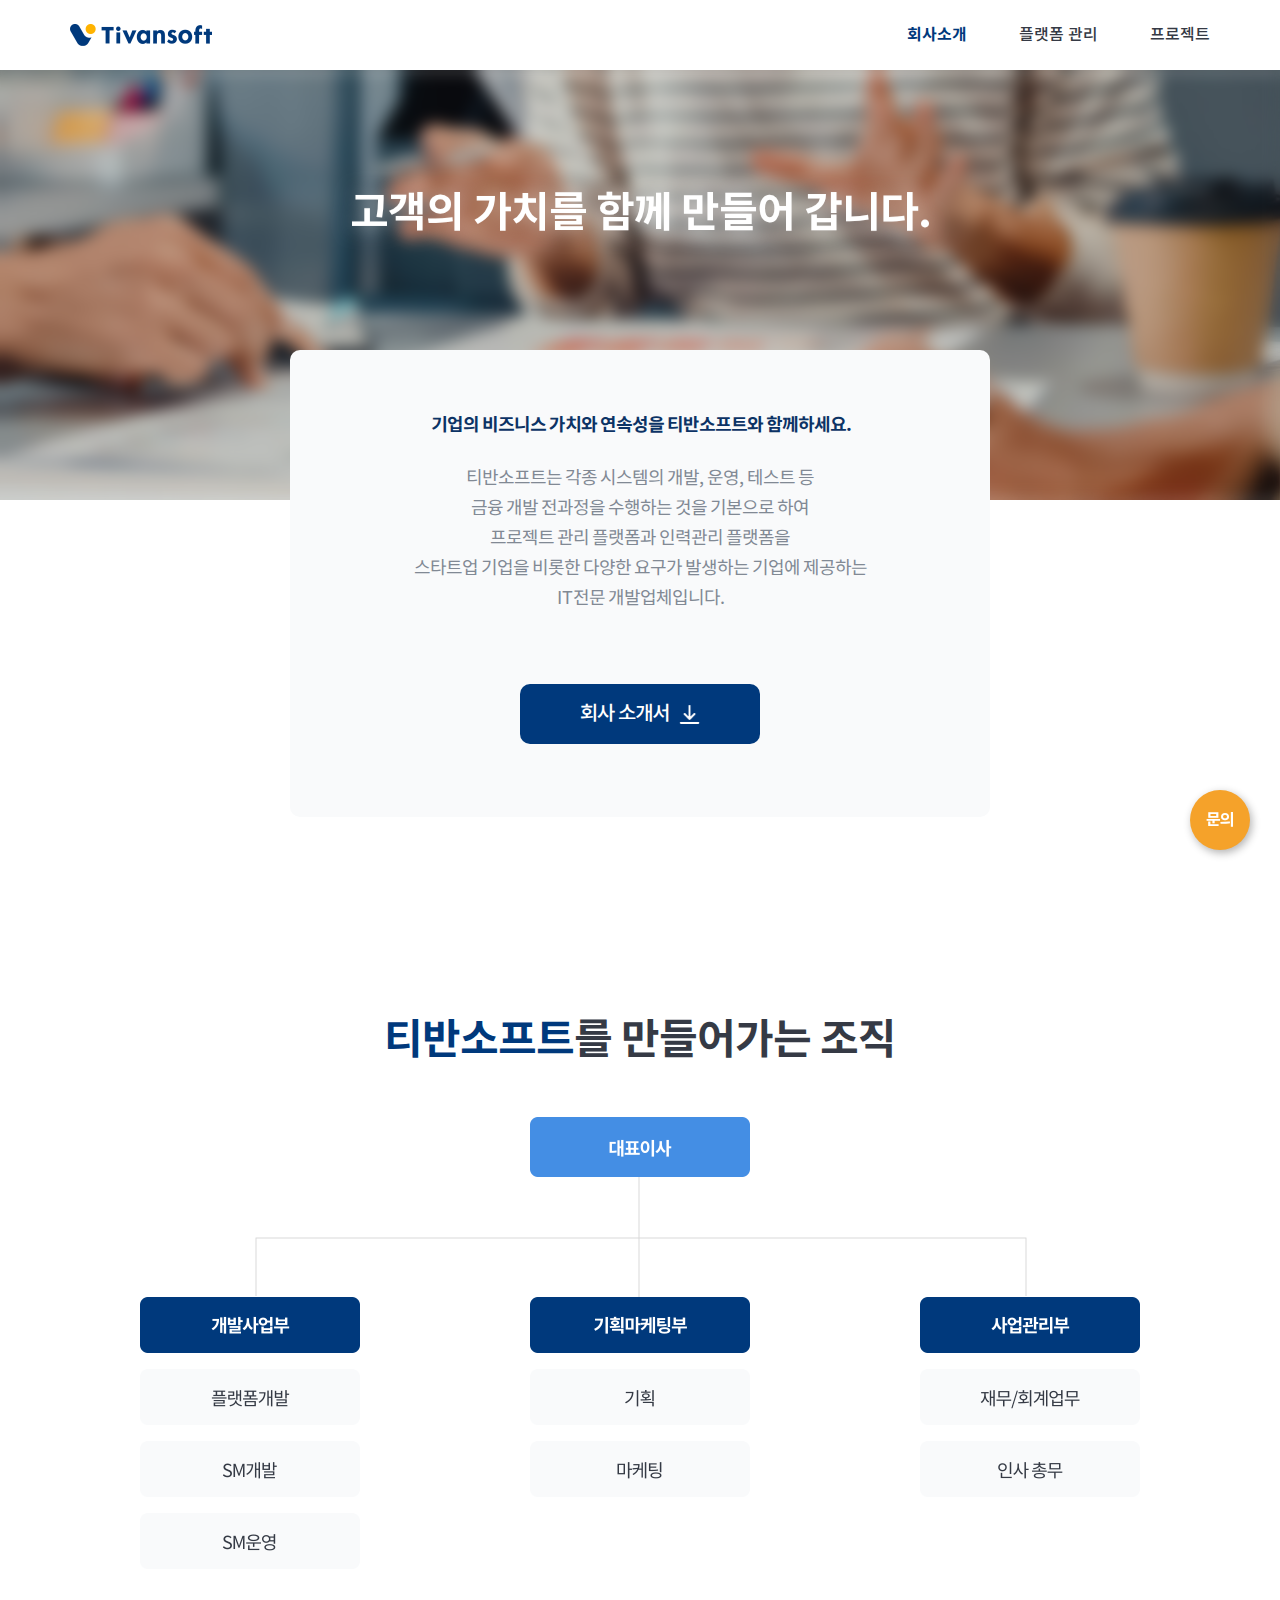
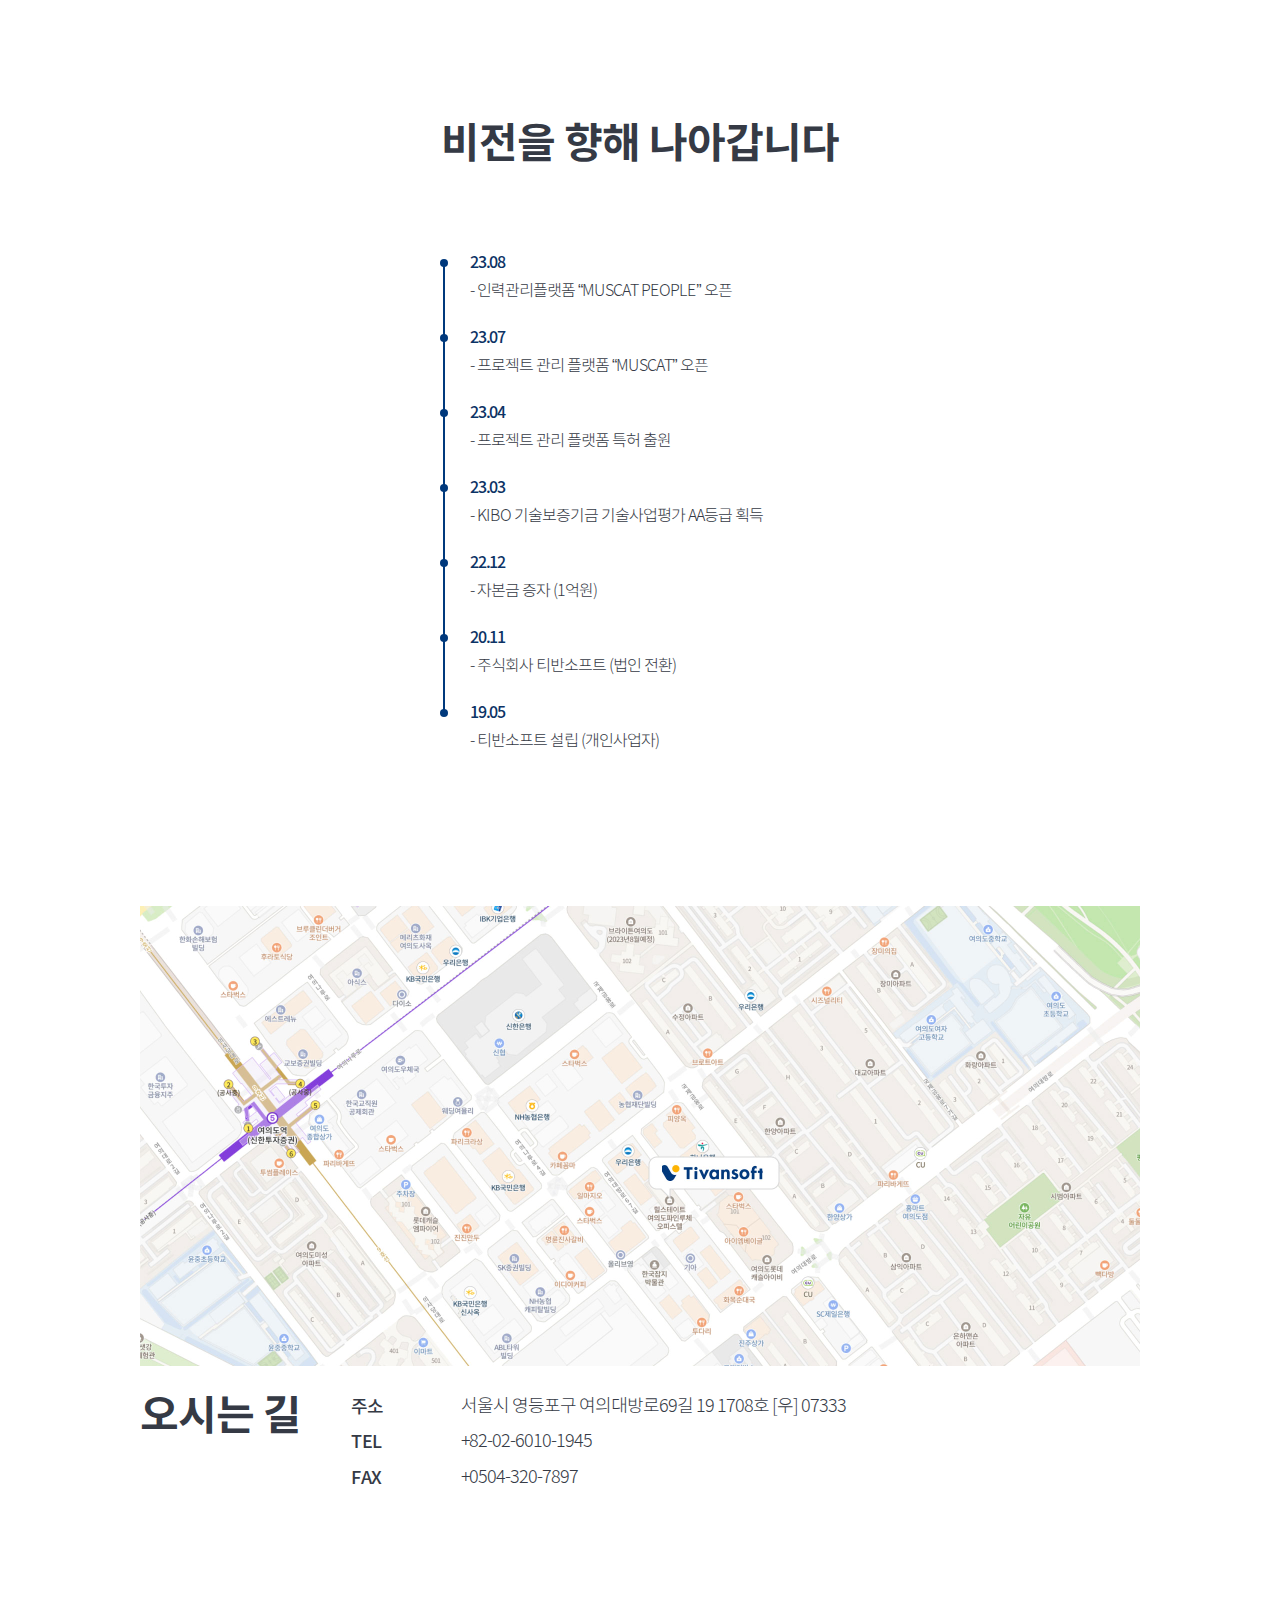
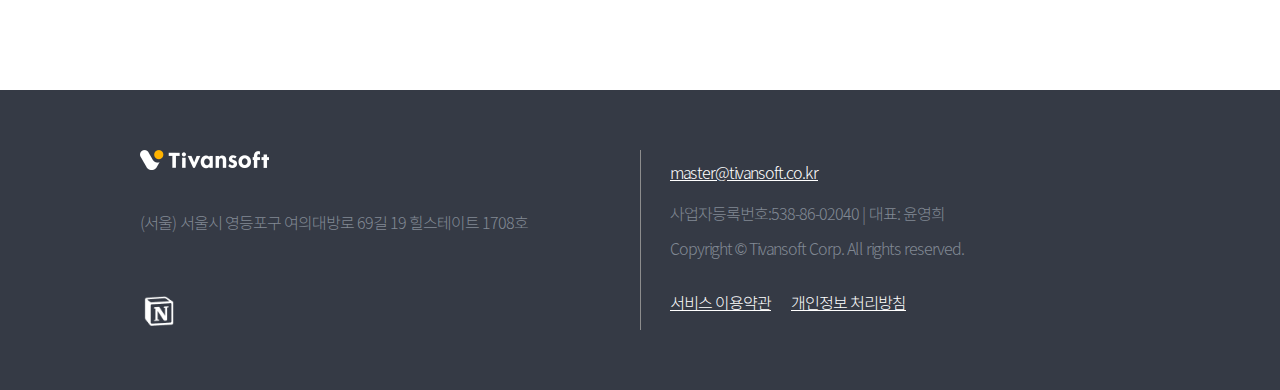
==== about.html @ 573b8a72 "for checking" ====
<!DOCTYPE html>
<html lang="ko">
    <head>
        <meta charset="utf-8" />
        <meta http-equiv="X-UA-Compatible" content="IE=edge" />
        <title>TIVANSOFT - 티반소프트</title>
        <meta name="viewport" content="width=device-width, user-scalable=no, initial-scale=1.0, maximum-scale=1.0, minimum-scale=1.0" />
        <meta name="description" content="기업의 비지니스 가치와 연속성을 티반소프트와 함께하세요." />
        <!-- style -->
        <link href="assets/css/common.css" rel="stylesheet" />
        <link href="assets/css/main.css" rel="stylesheet" />
        <link href="assets/css/sub.css" rel="stylesheet" />
        <link href="assets/css/slick.css" rel="stylesheet" />
        <link href="assets/css/slick-theme.css" rel="stylesheet" />
        <link rel="apple-touch-icon" sizes="57x57" href="assets/images/icons/apple-icon-57x57.png" />
        <link rel="apple-touch-icon" sizes="60x60" href="assets/images/icons/apple-icon-60x60.png" />
        <link rel="apple-touch-icon" sizes="72x72" href="assets/images/icons/apple-icon-72x72.png" />
        <link rel="apple-touch-icon" sizes="76x76" href="assets/images/icons/apple-icon-76x76.png" />
        <link rel="apple-touch-icon" sizes="114x114" href="assets/images/icons/apple-icon-114x114.png" />
        <link rel="apple-touch-icon" sizes="120x120" href="assets/images/icons/apple-icon-120x120.png" />
        <link rel="apple-touch-icon" sizes="144x144" href="assets/images/icons/apple-icon-144x144.png" />
        <link rel="apple-touch-icon" sizes="152x152" href="assets/images/icons/apple-icon-152x152.png" />
        <link rel="apple-touch-icon" sizes="180x180" href="assets/images/icons/apple-icon-180x180.png" />
        <link rel="icon" type="image/png" sizes="192x192" href="assets/images/icons/android-icon-192x192.png" />
        <link rel="icon" type="image/png" sizes="32x32" href="assets/images/icons/favicon-32x32.png" />
        <link rel="icon" type="image/png" sizes="96x96" href="assets/images/icons/favicon-96x96.png" />
        <link rel="icon" type="image/png" sizes="16x16" href="assets/images/icons/favicon-16x16.png" />
        <!-- <link rel="shortcut icon" type="image/x-icon" href="assets/images/icons/favicon-32x32.png" />
        <link rel="apple-touch-icon-precomposed" href="assets/images/icons/favicon-96x96.png" />
        <link rel="apple-touch-icon" sizes="114x114" href="assets/images/icons/apple-icon-114x114.png" />
        <link rel="apple-touch-icon" href="assets/images/icons/apple-icon-72x72.png" /> -->
        <!-- <link rel=”shortcut icon” href=”assets/images/icons/favicon-16x16.png”> -->
        <script src="assets/js/jquery-1.11.3.min.js"></script>
        <script src="assets/js/slick.min.js"></script>
        <script src="assets/js/common.js"></script>
    </head>

    <body>
        <div id="root">
            <div class="header">
                <div class="headerInner">
                    <h1 class="bi"><a href="index.html">Tivansoft</a></h1>
                    <ul class="HeaderMenu">
                        <li class="menuItem active">
                            <a class="oneDepth" href="about.html">회사소개</a>
                        </li>
                        <li class="menuItem">
                            <a class="oneDepth" href="platform.html">플랫폼 관리</a>
                        </li>
                        <li class="menuItem">
                            <a class="oneDepth" href="project.html">프로젝트</a>
                        </li>
                    </ul>
                </div>
                <button class="ToggleMenuButton m-show">
                    <span>메뉴토글버튼</span>
                </button>
            </div>
            <section class="sc-hHfuMS kpxMHZ">
                <div class="container">
                    <article class="intro about">
                        <div class="inner">
                            <h1>
                                고객의 가치를<br class="m-show" />
                                함께 만들어 갑니다.
                            </h1>
                        </div>
                    </article>

                    <!-- <div class="BgContainer"> -->
                    <article class="Comment">
                        <div class="inner">
                            <h1>기업의 비즈니스 가치와 연속성을 <br class="m-show"/>티반소프트와 함께하세요.</h1>
                            <p>
                                티반소프트는 각종 시스템의 개발, 운영, 테스트 등<br />금융 개발 전과정을 수행하는 것을 기본으로 하여<br />
                                프로젝트 관리 플랫폼과 인력관리 플랫폼을<br />
                                스타트업 기업을 비롯한 다양한 요구가 발생하는<br class="m-show"/> 기업에 제공하는<br class="m-hide"/>
                                IT전문 개발업체입니다.
                            </p>

                            <!-- <p>거창해보이지만 어떠한 여정도<br class="m-show" /> 눈 앞의 한 발걸음으로 시작합니다.</p>
                                <p><strong>삶의 일부인 전기 에너지를<br class="m-show" /> 친환경 재생에너지로 전환해가는 일.</strong><br />
                                그리고 그 전환이 보다 쉽고 자유하도록 돕는 일은<br />
                                수많은 사람이 지구와 인류를 위해 한 발걸음을<br class="m-show" /> 내딛을 수 있게 합니다.</p> -->
                            <!-- <p>
                                    <span class="m-hide">
                                        우리의 열정과 능력으로 여러분의 일상에서<br class="m-show" /> 작은 뿌듯함이 피어나도록<br />
                                    </span>
                                    <strong>
                                        친환경 에너지를 향한 작지만 단단한 혁신을<br class="m-show" /> 시작합니다.
                                    </strong>
                                </p> -->
                            <a href="#" target="_blank" class="btn_download">회사 소개서<img src="assets/images/common/icon_download.png" alt="" /></a>
                        </div>
                    </article>
                    <article class="Owners">
                        <div class="inner">
                            <h1><span>티반소프트</span>를 만들어가는 조직</h1>
                            <img src="assets/images/sub/img_group.png" alt="티반소프트 조직도"/>
                        </div>
                    </article>
                    <article class="Advantage">
                        <div class="inner">
                            <div class="vision">
                                <h2>비전을 향해 나아갑니다</h2>
                                <ul>
                                    <li>
                                        <strong>23.08</strong>
                                        <p>- 인력관리플랫폼 “MUSCAT PEOPLE” 오픈</p>
                                    </li>
                                    <li>
                                        <strong>23.07</strong>
                                        <p>- 프로젝트 관리 플랫폼 “MUSCAT” 오픈</p>
                                    </li>
                                    <li>
                                        <strong>23.04</strong>
                                        <p>- 프로젝트 관리 플랫폼 특허 출원</p>
                                    </li>
                                    <li>
                                        <strong>23.03</strong>
                                        <p>- KIBO 기술보증기금 기술사업평가 AA등급 획득</p>
                                    </li>
                                    <li>
                                        <strong>22.12</strong>
                                        <p>- 자본금 증자 (1억원)</p>
                                    </li>
                                    <li>
                                        <strong>20.11</strong>
                                        <p>- 주식회사 티반소프트 (법인 전환)</p>
                                    </li>
                                    <li>
                                        <strong>19.05</strong>
                                        <p>- 티반소프트 설립 (개인사업자)</p>
                                    </li>
                                </ul>
                            </div>
                        </div>
                    </article>
                    <article class="map">
                        <div class="inner">
                            <div class="map_wrap">
                                <div class="map_area">
                                    <img src="assets/images/sub/img_map.jpg" alt="티반소프트 오시는 길 지도 이미지">
                                    <!-- 구글 지도
                                        커스텀 마커 : assets/images/sub/marker_tivan.png 사용
                                        <iframe src="https://www.google.com/maps/embed?pb=!1m18!1m12!1m3!1d791.1164376642887!2d126.9292784759764!3d37.52051685742743!2m3!1f0!2f0!3f0!3m2!1i1024!2i768!4f13.1!3m3!1m2!1s0x357c9fc3dcddc46b%3A0x642064ccb9017a9a!2z7Z6Q7Iqk7YWM7J207Yq4IOyXrOydmOuPhCDtjIzsnbjro6jssrQ!5e0!3m2!1sko!2skr!4v1688466946112!5m2!1sko!2skr" 
                                            width="100%" 
                                            height="480" 
                                            style="border:0;" 
                                            allowfullscreen="" 
                                            loading="lazy" 
                                            referrerpolicy="no-referrer-when-downgrade">
                                    </iframe> -->
                                </div>
                                <div class="map_txt">
                                    <h2>오시는 길</h2>
                                    <ul class="map_info">
                                        <li>
                                            <dl>
                                                <dt>주소</dt>
                                                <dd>서울시 영등포구 여의대방로69길 19 1708호 [우] 07333</dd>
                                            </dl>
                                        </li>
                                        <li>
                                            <dl>
                                                <dt>TEL</dt>
                                                <dd>+82-02-6010-1945</dd>
                                            </dl>
                                        </li>
                                        <li>
                                            <dl>
                                                <dt>FAX</dt>
                                                <dd>+0504-320-7897</dd>
                                            </dl>
                                        </li>
                                    </ul>
                                </div>
                            </div>
                        </div>
                    </article>
                </div>
                <!-- </div> -->
            </section>
            <button class="btn_inquire">문의</button>
            <section class="FooterWrapper">
                <div class="inner">
                    <div class="addressArea">
                        <h1>
                            <img src="assets/images/common/logo_footer.png" alt="Tivansoft"  />
                        </h1>
                        <address>(서울) 서울시 영등포구 여의대방로 69길 19 힐스테이트 1708호</address>
                        <div class="termsArea">
                            <a href="#" target="_blank">
                                <img src="assets/images/common/image 61.png" alt="블로그"  />
                            </a>
                        </div>
                    </div>
                    <div class="infomationArea">
                        <p><a href="mailto:vpp@vpplab.kr">master@tivansoft.co.kr</a></p>
                        <p>사업자등록번호:538-86-02040 | 대표: 윤영희</p>
                        <p lang="en">Copyright © Tivansoft Corp. All rights reserved.</p>
                        <div class="termsArea"><a href="/terms">서비스 이용약관</a><a class="privacy" href="/privacy">개인정보 처리방침</a></div>
                    </div>
                </div>
            </section>

            <!-- 문의하기 modal -->
            <div class="ModalWrapper">
                <div class="filter"></div>
                <div class="modal">
                    <h1>온라인 문의하기</h1>
                    <div class="InquireFormArea">
                        <div class="inner">
                            <form>
                                <div class="formRow">
                                    <label for="userName">이름</label>
                                    <input type="text" name="userName" id="userName" maxlength="10" />
                                </div>
                                <div class="formRow">
                                    <label for="userEmail">이메일 </label>
                                    <input type="text" name="userEmail" id="userEmail" maxlength="50" placeholder="답변 받으실 이메일 주소를 입력해주세요." />
                                    <!-- <p class="txt_alert">이메일 양식이 올바르지 않습니다.</p> -->
                                </div>
                                <div class="formRow">
                                    <label for="userCpn">회사명</label>
                                    <input type="text" name="userCpn" id="userCpn" maxlength="30" />
                                </div>
                                <div class="formRow">
                                    <label for="userTitle">제목</label>
                                    <input type="text" name="userTitle" id="userTitle" maxlength="30" />
                                </div>
                                <div class="formRow">
                                    <label for="userInqTxt">문의내용</label>
                                    <textarea id="userInqTxt" name="userInqTxt" maxlength="1000" placeholder="궁금한 내용을 남겨주세요."></textarea>
                                </div>
                                <div class="formRow agreement">
                                    <p class="js-agree-open">
                                        <span>▶︎</span>
                                        개인정보 수집 및 이용
                                    </p>
                                    <div class="confirm">
                                        <input type="checkbox" name="userAgreement" id="agreementYN" />
                                        <label for="agreementYN">동의합니다.</label>
                                        <span>*</span>
                                    </div>
                                </div>
                                <div class="agreementView">
                                    <ul>
                                        <li>수집항목 : 이름, 이메일 주소</li>
                                        <li>수집목적 : 서비스 이용에 따른 불만처리, 오류 해결 등 민원 처리 및 결과 회신 시 사용</li>
                                        <li>보유 및 이용기간 : 3년 보관 후 파기</li>
                                        <li>그 외 사항은 개인정보 처리방침을 준수합니다.</li>
                                    </ul>
                                </div>
                                <button type="submit" class="submitBtn">등록</button>
                            </form>
                        </div>
                    </div>
                    <button type="button" class="closeBtn js-close-modal">닫기</button>
                </div>
            </div>
            <!-- //문의하기 modal -->
        </div>
    </body>
</html>
---- assets/css/common.css ----
@charset "UTF-8";
@import url(font.css);
@import url(all.css);

/* common */
html, body, div, span, applet, object, iframe, h1, h2, h3, h4, h5, h6, p, blockquote, pre, a, abbr, acronym, address, big, cite, code,
del, dfn, em, img, ins, kbd, q, s, samp, small, strike, strong, sub, sup, tt, var, b, u, i, center,
dl, dt, dd, ol, ul, li,fieldset, form, label, legend, table, caption, tbody, tfoot, thead, tr, th, td,
article, aside, canvas, details, embed, figure, figcaption, footer, header, hgroup, menu, nav, output, ruby, section, summary,
time, mark, audio, video, button {
	box-sizing:border-box;
	margin: 0;
	padding: 0;
	border: 0;
	font-family: 'Noto Sans KR', sans-serif;
	letter-spacing: -1px;
	color:#353a45;
}
article, aside, details, figcaption, figure,
footer, header, hgroup, menu, nav, section {
	display: block;
}
html{
    width: 100%;
    overflow-x: hidden;
}
body {
    width: 100%;
	font-weight:300;
	font-size:16px;
	line-height: 1;
    overflow-x: hidden;
}
ol, ul {
	list-style: none;
}
blockquote, q {
	quotes: none;
}
blockquote:before, blockquote:after,
q:before, q:after {
	content: '';
	content: none;
}
table {
	border-collapse: collapse;
	border-spacing: 0;
}
a {
	text-decoration:none;
	color:#353A45;
}
button {
    background: inherit; 
    box-shadow:none; 
    border-radius:0; 
	cursor:pointer;
}
img {
	vertical-align:top;
}
:lang(en) {
	letter-spacing: -1px;
}
em {
	font-style:normal;
}
:root {
    --main-color: #72C6D7;
    --main-color2: #00397C;
    --sub-color1: #606DE9;
    --sub-color2: #a6dbcb;
    --main-txt-color: #353a45;
    --sub-txt-color1: #818994;
    --sub-txt-color2: #a0a8b1;
    --point-color: #0C3365;
    --point-color2: #F5A22A;
    --bg-color1: #f9fafb;
    --bg-color2: #353A45;
    --bg-gradient1: linear-gradient(180deg,#f9fafb,#fff);
    --bg-gradient2: linear-gradient(180deg,#353a45,#454b57);
    --bg-gradient3: linear-gradient(45deg,to bottom right,#e2f0fa,#a6dbcb);
    --white: #fff
}

/* common */
body.active {
    overflow: hidden;
    height: 100vh;
}

.m-show {
    display: none!important
}

@media(max-width: 768px) {
    .m-show {
        display:block!important
    }

    .m-hide {
        display: none!important
    }
}

.d-img {
    display: inline
}

@media(max-width: 768px) {
    .d-img {
        display:none
    }
}

.m-img {
    display: none
}

@media(max-width: 768px) {
    .m-img {
        display:inline
    }
}

.container {
    padding: 70px 0 0
}

.container img {
    max-width: 540px;
    width: 100%;
    /* border-radius: 10px */
}

.container img.noRound {
    border-radius: 0
}

@media(max-width: 768px) {
    .container,.container.twoDepth {
        padding:50px 0 0
    }
}

.inner {
    max-width: 1200px;
    margin: 0 auto;
    padding: 0 100px
}

@media(max-width: 768px) {
    .inner {
        padding:0 20px
    }
}

.js-fadein{
    transform: translateY(100px);
    opacity: 0;
    transition: opacity 1s ease-in-out, transform 1.5s cubic-bezier(0, 0.21, 0.03, 1.01);
    transition-delay: 0.1s;
}
.js-fadein.active{
    opacity: 1;
    transform: translateY(0px);
}
.js-fadein-2{
    transform: translateY(100px);
    opacity: 0;
    transition: opacity 1s ease-in-out, transform 1.5s cubic-bezier(0, 0.21, 0.03, 1.01);
    transition-delay: 0.1s;
}
.js-fadein-2.active{
    opacity: 1;
    transform: translateY(0px);
}
/* header */
.header {
	z-index: 1000;
	position: fixed;
	top: 0;
	left: 0;
	right: 0;
	height: 70px;
	background: var(--white);
	box-shadow: 0 3px 6px 0 rgba(0, 0, 0, 0.06);
}
.header:after {
	content: '';
	position: absolute;
	left: 0;
	right: 0;
	top: 0;
	height: 100%;
	background-color: rgba(255, 255, 255, 1);
	transition: background-color 1s;
}
.header.subActive {
	height: 122px;
}
.header .headerInner {
	z-index: 1000;
	display: flex;
	justify-content: space-between;
	align-items: center;
	position: relative;
	max-width: 1200px;
	margin: 0 auto;
	padding: 0 20px 0 30px;
}
.header .headerInner .bi {
	display: flex;
	align-items: center;
	height: 70px;
}
.header .headerInner .bi a {
	display: inline-block;
	width: 142px;
	height: 22px;
	font-size: 0;
	line-height: 0;
	color: transparent;
	background: url('../images/common/logo.png') no-repeat;
	background-size: 100% auto;
}
@media (max-width: 768px) {
	.header {
		height: 50px;
		box-shadow: none;
   }
	.header.subActive {
		height: 50px;
   }
	.header .headerInner {
		z-index: auto;
		padding: 0 20px;
   }
	.header .headerInner .bi {
		z-index: 1100;
		position: absolute;
		left: 20px;
		top: 0px;
		height: 50px;
		line-height: 1;
   }
	.header .headerInner .bi a {
		width: 120px;
		height: 20px;
		/* background-size: 88px auto; */
   }
}
.HeaderMenu {
	z-index: 1000;
	position: relative;
	display: flex;
}
.HeaderMenu .menuItem {
	position: relative;
	margin: 0 16px;
	padding: 0 10px;
	height: 70px;
}
.HeaderMenu .menuItem:last-of-type {
	margin: 0 0 0 16px;
}
.HeaderMenu .menuItem .oneDepth:after {
    content: '';
    display: block;
    position: absolute;
    transform-origin: center;
    left: 50%;
    transform: translateX(-50%);
    width: 0;
    height: 1px;
    top: 50px;
    background-color: #454b57;
    transition: width 0.3s cubic-bezier(0.215, 0.61, 0.355, 1);
}
.HeaderMenu .menuItem:hover .oneDepth:after {
    width: 100%;
}
/* .HeaderMenu .menuItem:hover .twoDepthContainer {
	display: block;
} */
/* .HeaderMenu .menuItem:before {
	content: '';
	position: absolute;
	left: -25px;
	top: 26px;
	bottom: 22px;
	width: 1px;
	background-color: var(--main-txt-color);
}
@media (max-width: 768px) {
	.HeaderMenu .menuItem.line:before {
		display: none;
   }
} */
.HeaderMenu .oneDepth {
	position: relative;
	display: block;
	font-weight: 500;
	font-size: 16px;
	line-height: 70px;
	letter-spacing: 0;
}
.HeaderMenu .menuItem.active .oneDepth{
	color: var(--main-color2);
    font-weight: 600;
}
.HeaderMenu .menuItem.active .oneDepth:after{
    display: none;
}
/* toggler */
.ToggleMenuButton {
	/* position: absolute;
	top: 20px;
	left: 20px;
	z-index: 999; */
	height: 28px;
	width: 28px;
	outline: none;
	cursor: pointer;
	display: flex;
	align-items: center;
  }
  .ToggleMenuButton span,
  .ToggleMenuButton span::before,
  .ToggleMenuButton span::after {
	position: absolute;
	content: "";
	width: 18px;
	height: 1.5px;
    left: 6px;
	background: #838d98;
	border-radius: 20px;
	transition: 300ms cubic-bezier(0.77, 0, 0.175, 1);
  }
  .ToggleMenuButton span::before {
	top: -6px;
	left: 0;
  }
  .ToggleMenuButton span::after {
	top: 6px;
	left: 0;
  }
  .ToggleMenuButton.active > span {
	background: transparent;
  }
  .ToggleMenuButton.active > span::before, .ToggleMenuButton.active > span::after {
	/* background: #005c9c; */
	top: 0px;
    left: -4px;
    width:27px;
  }
  .ToggleMenuButton.active > span::before {
	transform: rotate(-225deg);
  }
  .ToggleMenuButton.active > span::after {
	transform: rotate(225deg);
  }
/* .HeaderMenu .twoDepthContainer {
	display: none;
	position: absolute;
	left: 0;
	top: 100%;
	background-color: var(--white);
	box-shadow: 0 3px 6px 0 rgba(0, 0, 0, 0.06);
}
.HeaderMenu .twoDepthContainer .twoDepthInner {
	position: relative;
}
.HeaderMenu .twoDepthContainer .twoDepthInner .twoDepth {
	display: block;
	padding: 15px 0;
	margin: 0 20px;
	font-size: 15px;
	font-weight: 400;
	white-space: nowrap;
	letter-spacing: 0;
	color: var(--sub-txt-color2);
}
.HeaderMenu .twoDepthContainer .twoDepthInner .twoDepth:hover, .HeaderMenu .twoDepthContainer .twoDepthInner .twoDepth.on {
	font-weight: bold;
	color: var(--main-color);
}
.HeaderMenu .twoDepthContainer .twoDepthInner .twoDepth:last-of-type {
	margin-right: 10px;
} */
@media (max-width: 768px) {
	.HeaderMenu {
		position: fixed;
		left: 100%;
		top: 0;
		bottom: 0;
		display: block;
		width: 100%;
		padding: 100px 20px 20px;
		background-color: var(--white);
        transition: left 0.2s ease-in;
   }
	.HeaderMenu.subActive {
		height: 50px;
   }
	.HeaderMenu.active {
		left: 0;
   }
	.HeaderMenu .menuItem {
		height: auto;
		padding: 20px 0;
		margin: 0 8px !important;
   }
	.HeaderMenu .menuItem:not(:first-of-type) {
		border-top: 1px solid rgba(160, 168, 177, .5);
   }
	.HeaderMenu .menuItem:after {
		content: '';
		position: absolute;
		left: auto;
        right: 6px;
        top: 24px;
        width: 8px;
        height: 8px;
        border-top: 1px solid #838d98;
        border-right: 1px solid #838d98;
        transform: rotate(45deg);
   }
	/* .HeaderMenu .menuItem[data-link]:after {
		background: url('/images/common/icon_newLink.png');
		width: 14px;
		height: 14px;
		background-size: 14px 14px;
   } */
	.HeaderMenu .oneDepth {
        font-style: 18px;
		font-weight: bold;
		line-height: 1;
   }
	.HeaderMenu .menuItem .oneDepth:after {
		display: none;
   }
	/* .HeaderMenu .twoDepthContainer {
		position: static;
		display: block;
		background-color: inherit;
		box-shadow: none;
   }
	.HeaderMenu .twoDepthContainer .twoDepthInner {
		display: block;
		padding: 0;
		transform: none;
   }
	.HeaderMenu .twoDepthContainer .twoDepthInner .twoDepth {
		position: relative;
		padding: 0;
		margin: 25px 0 0 !important;
		color: #a0a8b1;
   }
	.HeaderMenu .twoDepthContainer .twoDepthInner .twoDepth:after {
		content: '';
		position: absolute;
		right: 0;
		top: 50%;
		width: 8px;
		height: 14px;
		transform: translateY(-50%);
		background: url('/images/common/icon_arrow_r.png');
		background-size: 8px 14px;
   } */
}
.ToggleMenuButton {
	z-index: 1000;
    position: fixed;
    right: 15px;
    top: 9px;
    width: 30px;
    height: 30px;
    padding: 0;
    font-size: 0;
    line-height: 0;
    border: 0 none;
    color: transparent;
    background: none;
}
/* .ToggleMenuButton:after {
	content: '';
	position: absolute;
	left: 50%;
	top: 50%;
	width: 18px;
	height: 18px;
	transform: translate(-50%, -50%);
	background: url('/images/common/icon_mo_toggle.png');
	background-size: 18px 18px;
}
.ToggleMenuButton.open:after {
	width: 21px;
	height: 21px;
	background: url('/images/common/icon_close.png');
	background-size: 21px 21px;
} */

/* footer */
.FooterWrapper {
    padding: 60px 0;
    word-break: keep-all;
    background: var(--bg-color2);
}
.FooterWrapper .inner {
    max-width: 1200px;
    padding: 0 100px;
    margin: 0 auto;
    display: flex;
    flex-wrap: wrap;
}
.FooterWrapper .inner * {
    color: var(--sub-txt-color1);
}
.FooterWrapper .inner .addressArea {
    position: relative;
    flex: 0 0 50%;
}
.FooterWrapper .inner .addressArea h1 {
    width: 129px;
    margin-bottom: 30px;
}
.FooterWrapper .inner .addressArea h1 img{
    width: 100%;
}
.FooterWrapper .inner .addressArea address {
    line-height: 25px;
    font-style: normal;
    font-weight: 200;
}
.FooterWrapper .inner .addressArea address:first-of-type {
    margin-bottom: 5px;
}
.FooterWrapper .inner .addressArea:after {
    content: '';
    position: absolute;
    right: -1px;
    top: 0;
    bottom: 0;
    width: 1px;
    background-color: #8d8d8d;
}
.FooterWrapper .inner .addressArea .termsArea {
    margin-top: 55px;
}
.FooterWrapper .inner .addressArea .termsArea a {
    padding: 0;
}
.FooterWrapper .inner .infomationArea {
    flex: 0 0 50%;
    padding: 12px 0 0 30px;
    font-weight: 200;
}
.FooterWrapper .inner .infomationArea a {
    display: inline-block;
    margin-bottom: 6px;
    line-height: 24px;
    color: var(--white);
    text-decoration: underline;
}
.FooterWrapper .inner .infomationArea p {
    line-height: 25px;
}
.FooterWrapper .inner .infomationArea p:not(:first-of-type) {
    margin-top: 10px;
}
.FooterWrapper .inner .termsArea {
    flex: 0 0 100%;
    margin-top: 30px;
}
.FooterWrapper .inner .termsArea a {
    position: relative;
    display: inline-block;
    padding: 0 0 4px;
    margin-right: 20px;
}
.FooterWrapper .inner .termsArea a img{
    width: 38px;
    height: 38px;
}
.FooterWrapper .inner .termsArea a.privacy {
    color: var(--white);
    border-color: var(--white);
    text-decoration: underline;
}
@media (max-width: 768px) {
    .FooterWrapper {
        padding: 50px 0 0;
   }
    .FooterWrapper .inner {
        display: block;
        padding: 0 20px;
   }
    .FooterWrapper .inner .addressArea {
        padding: 0 0 30px;
        border-bottom: 1px solid var(--sub-txt-color1);
   }
    .FooterWrapper .inner .addressArea:after {
        display: none;
   }
    .FooterWrapper .inner .infomationArea {
        padding: 30px 0;
   }
    .FooterWrapper .inner .termsArea {
        margin: 10px 0;
   }
   .FooterWrapper .inner .addressArea .termsArea {
        margin: 15px 0 0;
    }
}
.FooterWrapper.subLayout {
    background: var(--bg-color2);
}
.FooterWrapper.subLayout .privacy {
    color: var(--white) !important;
}
.btn_inquire{
    z-index: 900;
    position: fixed;
    right: 30px;
    bottom: 50px;
    width: 60px;
    height: 60px;
    border-radius: 50%;
    overflow: hidden;
    font-size: 16px;
    font-weight: bold;
    line-height: 60px;
    color: var(--white);
    border: 0px none;
    background-color: var(--point-color2);
    box-shadow: rgba(0, 0, 0, 0.3) 2px 3px 8px;
}
@media (max-width: 768px) {
    .btn_inquire{
        right: 15px;
    }
}

/* modal */
.ModalWrapper {
    display: none;
    z-index: 1200;
    position: fixed;
    left: 0;
    right: 0;
    top: 0;
    bottom: 0;
}
.ModalWrapper.active {
    display: block;
}
.ModalWrapper .filter {
    z-index: 1100;
    position: fixed;
    top: 0;
    right: 0;
    bottom: 0;
    left: 0;
    width: 100%;
    height: 100%;
    background: #000;
    opacity: 0.5;
}
.ModalWrapper .modal {
    z-index: 1200;
    position: fixed;
    left: 50%;
    top: 50%;
    padding: 50px;
    transform: translate(-50%, -50%);
    border-radius: 5px;
    box-shadow: 0 2px 20px 0 rgba(0, 0, 0, 0.2);
    border: 1px solid var(--sub-txt-color2);
    background: var(--white);
    max-height: 80%;
    overflow: auto;
}
@media (max-width: 768px) {
    .ModalWrapper .modal {
        min-width: auto;
   }
}
.ModalWrapper .modal h1 {
    padding: 0 0 20px;
    border-bottom: 1px solid var(--bg-color2);
    font-weight: bold;
    font-size: 18px;
    line-height: 27px;
}
.ModalWrapper .modal p {
    margin-top: 15px;
    font-weight: 200;
    line-height: 24px;
    color: var(--sub-txt-color1);
}
.ModalWrapper .modal p:first-of-type {
    margin-top: 20px;
}
.ModalWrapper .modal p.msg {
    margin-top: 0;
    font-weight: bold;
    font-size: 20px;
    line-height: 30px;
    color: var(--main-txt-color);
}
.ModalWrapper .modal ul {
    margin-top: 15px;
    font-weight: 200;
    line-height: 24px;
    color: var(--sub-txt-color1);
}
.ModalWrapper .modal ul li {
    color: inherit;
}
.ModalWrapper .modal .confirmBtn {
    display: block;
    width: 130px;
    height: 40px;
    margin: 30px auto 0;
    border: 0 none;
    font-weight: bold;
    font-size: 16px;
    text-align: center;
    border-radius: 30px;
    background: var(--bg-color2);
    color: var(--white);
}
.ModalWrapper .modal .closeBtn {
    position: absolute;
    top: 45px;
    right: 45px;
    width: 15px;
    height: 15px;
    padding: 20px;
    border: 0 none;
    font-size: 0;
    line-height: 0;
    color: transparent;
    background: url('../images/common/icon_close.png') no-repeat center center;
    background-size: 15px 15px;
}
@media (max-width: 768px) {
    .ModalWrapper .modal {
        left: 20px;
        right: 20px;
        padding: 30px 20px;
        transform: translateY(-50%);
   }
    .ModalWrapper .modal h1 {
        font-size: 16px;
        line-height: 1;
   }
    .ModalWrapper .modal .closeBtn {
        top: 20px;
        right: 10px;
   }
    .ModalWrapper .modal ul, .ModalWrapper .modal p {
        font-size: 16px;
        line-height: 24px;
   }
    .ModalWrapper .modal ul.msg, .ModalWrapper .modal p.msg {
        font-size: 18px;
        line-height: 1;
        text-align: center;
   }
}

.InquireFormArea {
    overflow: hidden;
    position: relative;
    padding: 20px 0;
    width: 400px;
}
@media (max-width: 768px) {
    .InquireFormArea {
        padding: 20px 0 0;
        width: auto;
   }
}
.InquireFormArea .inner {
    overflow: hidden;
    margin: 0 auto;
    padding: 0;
}
.InquireFormArea .submitBtn {
    display: block;
    height: 50px;
    margin: 20px auto 0;
    padding: 0 50px;
    border-radius: 30px;
    border: 0 none;
    font-weight: bold;
    font-size: 18px;
    line-height: 50px;
    text-align: center;
    color: var(--white);
    background-color: #0c3365;
    transition: background-color 0.5s;
}
.InquireFormArea .submitBtn:disabled {
    background-color: #ced1d5;
    cursor: unset;
}
.InquireFormArea .formRow:not(:first-of-type) {
    margin-top: 20px;
}
@media (max-width: 768px) {
    .InquireFormArea .formRow:not(:first-of-type) {
        margin-top: 10px;
   }
}
.InquireFormArea .formRow label {
    display: block;
    padding: 0 0 5px;
    font-weight: 500;
    font-size: 16px;
    line-height: 30px;
}
.InquireFormArea .formRow label span {
    color: #f02b2b;
    vertical-align: top;
}
.InquireFormArea .formRow p.txt_alert {
    margin-top: 5px;
    color: #f02b2b;
    
}
.InquireFormArea .formRow input[type="text"],
.InquireFormArea .formRow input[type="file"]
{
    box-sizing: border-box;
    width: 100%;
    padding: 10px;
    font-weight: 200;
    font-size: 16px;
    border: 1px solid var(--sub-txt-color2);
    background: none;
    outline: none;
    border-radius: 0;
    border-radius: 6px;
    color: var(--main-txt-color);
    font-family: 'Noto Sans KR';
}
.InquireFormArea .formRow input[type="text"]::placeholder {
    font-family: 'Noto Sans KR';
}
.InquireFormArea .formRow input:-webkit-autofill, .InquireFormArea .formRow input:-webkit-autofill:hover, .InquireFormArea .formRow input:-webkit-autofill:focus, .InquireFormArea .formRow input:-webkit-autofill:active {
    transition: background-color 5000s ease-in-out 0s;
    -webkit-transition: background-color 9999s ease-out;
    -webkit-box-shadow: 0 0 0px 34px inherit inset !important;
}
.InquireFormArea .formRow textarea {
    box-sizing: border-box;
    width: 100%;
    height: 150px;
    padding: 10px;
    font-weight: 200;
    font-size: 16px;
    line-height: 1.5;
    border: 1px solid #a0a8b1;
    resize: none;
    border-radius: 6px;
    font-family: 'Noto Sans KR';
}
.InquireFormArea .formRow textarea::placeholder {
    font-family: 'Noto Sans KR';
}
.InquireFormArea .formRow.agreement {
    display: flex;
    justify-content: space-between;
    align-items: center;
}
.InquireFormArea .formRow.agreement p {
    margin-top: 0;
    cursor: pointer;
}
.InquireFormArea .formRow.agreement p span {
    position: relative;
    display: inline-block;
    color: var(--sub-txt-color);
}
.InquireFormArea .formRow.agreement p.active span {
    transform: rotate(90deg);
}
.InquireFormArea .formRow.agreement .confirm {
    display: flex;
    align-items: center;
}
.InquireFormArea .formRow.agreement .confirm input {
    width: 18px;
    height: 18px;
    margin: 2px 10px 0 0;
    cursor: pointer;
    vertical-align: middle;
}
.InquireFormArea .formRow.agreement .confirm label {
    display: inline;
    padding: 0;
    font-size: 14px;
    cursor: pointer;
    vertical-align: middle;
}
.InquireFormArea .formRow.agreement .confirm span {
    color: #f02b2b;
    vertical-align: top;
}
.agreementView{
    display: none;
}
.agreementView.active{
    display: block;
}

/* .InquireFormArea .formRow input[name="userFile"] {
    width: calc(100% - 70px);
} */
.InquireFormArea .formRow input[name="userFile"]{
    position: relative;
    padding: 10px 90px 10px 10px;

}
.InquireFormArea .formRow input[name="userFile"]::file-selector-button {
    position: absolute;
    display: inline-block;
    top: 3px;
    right: 3px;
    height: 34px;
    margin: 0 0 0 2px;
    padding: 0 15px;
    border-radius:6px;
    border: 0 none;
    font-weight: 500;
    font-size: 13px;
    line-height: 34px;
    text-align: center;
    color: var(--white);
    background-color: #0c3365;
    transition: background-color 0.5s;
    cursor: pointer;
}
---- assets/css/main.css ----
@charset "UTF-8";

.TopVisual {
    position: relative;
    height: 100vh;
    text-align: center;
    overflow: hidden;
}

.TopVisual .inner {
    position: absolute;
    max-width: unset;
    left: 50%;
    transform: translateX(-50%);
    /* position: relative;
    max-width: unset; */
    width: 100%;
    height: 100%;
    background-image: url('../images/main/visual_main_01.jpg');
    background-position: center center;
    background-repeat: no-repeat;
    background-size: cover;
    animation: intro 10s ease-out;

}

@keyframes intro {
    0% {
        width: 130%;
        height: 130%;
    }

    100% {
        width: 100%;
        height: 100%;
    }
}

.TopVisual h1 {
    position: absolute;
    left: 100px;
    top: 24.65%;
    font-weight: bold;
    font-size: 45px;
    line-height: 65px;
    text-align: left;
    color: var(--white);
}

@media (max-width: 768px) {
    .TopVisual {
        background-image: url('../images/main/visual_main_02.jpg');
    }

    .TopVisual h1 {
        position: absolute;
        left: 20px;
        font-size: 30px;
        line-height: 50px;
    }
}

.CommentArea {
    padding: 150px 40px;
    word-break: keep-all;
}

.CommentArea strong,
.CommentArea p {
    display: block;
    font-size: 42px;
    line-height: 60px;
    text-align: center;
    color: #00397C;
    letter-spacing: -0.02em;
}

.CommentArea p span {
    color: var(--main-color2);
}

.CommentArea p {
    font-weight: 200;
    transform: translateY(100px);
    opacity: 0;
    transition: opacity 1s ease-in-out, transform 1.5s cubic-bezier(0, 0.21, 0.03, 1.01);
    transition-delay: 0.1s;
}

.CommentArea p.active {
    opacity: 1;
    transform: translateY(0px);
}

.CommentArea strong {
    display: inline-block;
    margin-left: 7px;
    font-weight: 700;
}

.CommentArea p:nth-of-type(1) {
    margin-bottom: 5px;
}

.CommentArea p img {
    width: 200px;
    height: auto;
    margin-bottom: -2px;
    vertical-align: baseline;
}

@media (max-width: 768px) {
    .CommentArea {
        padding: 60px 20px;
    }

    .CommentArea .spark {
        width: 16px;
        height: 16px;
        background-size: 16px 16px;
    }

    .CommentArea strong,
    .CommentArea p {
        font-size: 21px;
        line-height: 1.5em;
    }

    .CommentArea strong {
        margin-left: 2px;
    }

    .CommentArea p {
        margin: 0;
    }

    .CommentArea p:nth-of-type(1) {
        margin-bottom: 0;
    }

    .CommentArea p span {
        display: block;
    }

    .CommentArea p img {
        width: 104px;
    }
}

.ServiceArea {
    padding: 150px 0;
    background: var(--bg-color1);
}

.ServiceArea .inner {
    padding: 0 30px;
}

.ServiceArea .inner .item {
    display: flex;
    overflow: hidden;
    border-radius: 10px;
    box-shadow: 0 0 10px 0 rgba(0, 0, 0, 0.1);
    background-color: var(--white);
    transform: translateY(100px);
    opacity: 0;
    transition: opacity 1s ease-in-out, transform 1.5s cubic-bezier(0, 0.21, 0.03, 1.01);
    transition-delay: 0.1s;
}

.ServiceArea .inner .item:not(:first-of-type) {
    margin-top: 100px;
}

.ServiceArea .inner .item.active {
    opacity: 1;
    transform: translateY(0px);
}

.ServiceArea .inner .item .txtBox {
    flex: calc(50% + 15px);
    padding: 60px 40px 60px 70px;
    word-break: keep-all;
}

.ServiceArea .inner .item .txtBox .name {
    font-weight: bold;
    font-size: 18px;
    color: var(--main-color);
    font-family: "Roboto", sans-serif;
}

.ServiceArea .inner .item:nth-of-type(2n) .txtBox .name {
    color: var(--sub-color1);
}

.ServiceArea .inner .item .txtBox .name span {
    color: inherit;
}

.ServiceArea .inner .item .txtBox .mainTxt {
    margin-top: 30px;
    font-weight: 200;
    font-size: 42px;
    line-height: 62px;
}

.ServiceArea .inner .item .txtBox .mainTxt strong {
    display: block;
}

.ServiceArea .inner .item .txtBox .linkBtn {
    display: block;
    width: 40px;
    height: 40px;
    margin: 30px 0;
    font-size: 0;
    line-height: 0;
    background: url('../images/main/icon_link_arrow.svg');
    background-size: 40px 40px;
    color: transparent;
}

.ServiceArea .inner .item .txtBox .subTxt {
    font-size: 24px;
    line-height: 36px;
    font-weight: 200;
    color: var(--sub-txt-color1);
}

.ServiceArea .inner .item .imgBox {
    overflow: hidden;
    position: relative;
    flex: calc(50% - 15px);
}

.ServiceArea .inner .item .imgBox .inner {
    position: absolute;
    top: 0;
    right: 0;
    bottom: 0;
    left: 0;
    transition: transform 0.3s;
    background-size: cover;
    background-position: center center;
    background-repeat: no-repeat;
}

.ServiceArea .inner .item .imgBox .inner:hover {
    transform: scale(1.1);
}

.ServiceArea .inner .item .imgBox .inner.img01 {
    background-image: url('../images/main/img_intro01_pc.jpg');
}

.ServiceArea .inner .item .imgBox .inner.img02 {
    background-image: url('../images/main/img_intro02_pc.jpg');
}

.ServiceArea .inner .item .imgBox .inner.img03 {
    background-image: url('../images/main/img_intro03_pc.jpg');
}

@media (max-width: 768px) {
    .ServiceArea {
        padding: 60px 0;
    }

    .ServiceArea .inner {
        padding: 0 20px;
    }

    .ServiceArea .inner .item {
        display: block;
    }

    .ServiceArea .inner .item:not(:first-of-type) {
        margin-top: 50px;
    }

    .ServiceArea .inner .item .txtBox {
        padding: 30px 20px;
    }

    .ServiceArea .inner .item .txtBox .name {
        font-size: 16px;
    }

    .ServiceArea .inner .item .txtBox .mainTxt {
        margin-top: 16px;
        font-weight: 200;
        font-size: 21px;
        line-height: 1.5em;
    }

    .ServiceArea .inner .item .txtBox .linkBtn {
        display: block;
        width: 30px;
        height: 30px;
        margin: 15px 0;
        background-size: 30px 30px;
    }

    .ServiceArea .inner .item .txtBox .subTxt {
        font-size: 12px;
        line-height: 22px;
    }

    .ServiceArea .inner .item .imgBox {
        height: 52.5%;
        min-height: 280px;
        border-radius: 0;
    }

    .ServiceArea .inner .item .imgBox .inner.img01 {
        background-image: url('../images/main/img_intro01_m.jpg');
    }

    .ServiceArea .inner .item .imgBox .inner.img02 {
        background-image: url('../images/main/img_intro02_m.jpg');
    }

    .ServiceArea .inner .item .imgBox .inner.img03 {
        background-image: url('../images/main/img_intro03_m.jpg');
    }
}

.partner {
    padding: 150px 0 108px;
}

.partner .txt_title {
    margin-bottom: 54px;
    color: #353A45;
    text-align: center;
    font-size: 42px;
    font-weight: 700;
    line-height: 62px;
}

@media (max-width: 768px) {
    .partner {
        padding: 60px 0 90px;
    }

    .partner .txt_title {
        margin-bottom: 60px;
        font-size: 21px;
        line-height: 1.5em;
    }
}



.marquee-wrapper {
    display: inline-block;
    white-space: nowrap;
}

.marquee-content {
    display: inline-block;
    white-space: nowrap;
    position: relative;
    transform: translate3d(0%, 0, 0);
    animation-name: marquee;
    animation-timing-function: linear;
    animation-iteration-count: infinite;
    animation-duration: 40s;
}

.marquee-content li {
    display: inline-block;
    white-space: nowrap;
    padding-right: 80px;
}

.marquee-content li img {
    width: auto;
    max-width: none;
    height: 60px;
}

.marquee-wrapper:hover .marquee {
    animation-play-state: paused !important;
}

@keyframes marquee {
    0% {
        transform: translate3d(0%, 0, 0);
    }

    100% {
        transform: translate3d(-100%, 0, 0);
    }
}
@media (max-width: 768px) {
    .marquee-content li {
        padding-right: 30px;
    }
    
    .marquee-content li img {
        height: 36px;
    }

}
---- assets/css/sub.css ----
@charset "UTF-8";

.intro {
    padding: 100px 0 130px;
    /* background: linear-gradient(180deg,#f9fafb,#fff);
    background: var(--bg-gradient1); */
    text-align: center;
}

.tab_content .intro {
    padding: 0 0 130px;
    background-color: var(--bg-gradient1);
}

.intro.about {
    position: relative;
    height: 430px;
    padding: 0;
    /* background: url(../images/sub/sub_visual_about.jpg) center center / cover; */
    background: url(../images/sub/sub_visual_about.jpg) center center;
    background-size: auto 100%;
    animation: zoom-out 8s ease-out;
    transform: scale(1) rotate(0.01deg);
}

@keyframes zoom-out {
    0% {
        background-size: auto 120%;
    }

    100% {
        background-size: auto 100%;
    }
}

.intro.about .inner {
    position: relative;
    z-index: 2;
    max-width: 100%;
    height: 100%;
    padding-top: 120px;
    backdrop-filter: blur(7.5px);
    -webkit-backdrop-filter: blur(7.5px);
}

.intro.about h1 {
    font-weight: 600;
    font-size: 42px;
    line-height: 1.15em;
    color: var(--white);
    text-shadow: rgba(255, 255, 255, 0.5) 0px 0px 20px;
    text-align: center;
}

.intro h1 {
    font-size: 18px;
    color: #2cbe91;
    color: var(--main-color);
}

.intro h1 strong {
    display: block;
    margin-top: 5px;
    font-size: 32px;
    line-height: 42px;
    color: #353a45;
    color: var(--main-txt-color);
}

.intro h1 strong.tit {
    display: block;
    margin-top: 18px;
    font-weight: 900;
    font-size: 45px;
    line-height: 66px;
}

.intro h1 img {
    max-width: auto;
    margin-top: 25px;
}

/* .intro .description {
    padding: 112px 0 0
} */

.intro .description p {
    margin-bottom: 60px;
    font-weight: 200;
    font-size: 22px;
    line-height: 32px;
    color: #a0a8b1;
    color: var(--main-txt-color);
    word-break: keep-all;
}

.intro .description p span {
    color: inherit;
}

/* .intro .description p:first-of-type {
    padding: 0;
    font-weight: 500;
    line-height: 30px;
    color: #353a45;
    color: var(--main-txt-color)
} */

.intro .description img {
    max-width: 690px;
}

.intro .description .desktop {
    max-width: 690px;
    margin: 0 auto;
}

@media (max-width: 768px) {
    .intro .description .desktop {
        display: none;
    }
}

.intro .description .mobile {
    display: none;
}

@media (max-width: 768px) {
    .intro .description .mobile {
        display: block;
    }
}

@media (max-width: 768px) {
    .intro {
        padding: 40px 0 0;
    }

    .intro.about {
        height: 220px;
    }

    .intro.about h1 {
        font-size: 30px;
        line-height: 50px;
    }

    .intro.about .inner {
        padding-top: 65px;
    }

    .intro h1 {
        font-size: 16px;
        line-height: 24px;
    }

    .intro h1 strong {
        font-size: 25px;
        line-height: 38px;
    }

    .intro h1 strong.tit {
        font-size: 30px;
        line-height: 50px;
    }

    .intro .description {
        padding: 0 0;
    }
}

.advantage {
    padding: 150px 0;
    background: linear-gradient(180deg, #f9fafb, #fff);
    background: var(--bg-gradient1);
}

.advantage,
.advantage .inner {
    position: relative;
}

/* .advantage .comment {
    position: absolute;
    left: 50%;
    top: -53px;
    padding: 20px 60px;
    font-weight: 500;
    font-size: 28px;
    line-height: 65px;
    color: #2cbe91;
    color: var(--main-color);
    background: #f9fafb;
    border-radius: 50px;
    -webkit-transform: translateX(-50%);
    transform: translateX(-50%);
    white-space: nowrap
} */

.advantage .item {
    text-align: center;
}

.advantage .item:not(:first-of-type) {
    margin-top: 150px;
}

.advantage .item * {
    word-break: keep-all;
}

.advantage .item h1 {
    padding: 0 0 18px;
    font-weight: 700;
    font-size: 42px;
    line-height: 52px;
    color: #353a45;
    color: var(--main-txt-color);
}

.advantage .item p {
    font-weight: 200;
    font-size: 22px;
    line-height: 32px;
    color: var(--sub-txt-color1);
}

.advantage .item .subTxt {
    margin-top: 17px;
}

.advantage .item .subTxt p {
    font-size: 18px;
    line-height: 26px;
    color: #818994;
    color: var(--sub-txt-color1);
}

.advantage .item img {
    margin-top: 65px;
}

@media (max-width: 768px) {
    .advantage {
        padding: 60px 0 80px;
        background: var(--white);
    }

    /* .advantage .comment {
        top: -35px;
        padding: 20px 38px 28px;
        font-size: 18px;
        line-height: 33px
    } */

    .advantage .item:not(:first-of-type) {
        margin-top: 60px;
    }

    .advantage .item h1 {
        padding: 0 0 12px;
        font-size: 21px;
        line-height: 31px;
    }

    .advantage .item p {
        font-size: 14px;
        line-height: 22px;
    }

    .advantage .item .subTxt {
        margin-top: 10px;
    }

    .advantage .item .subTxt p {
        font-size: 15px;
    }

    .advantage .item img {
        margin-top: 30px;
    }
}

.terms {
    background-color: #fff;
    background-color: var(--white);
}

.terms .inner {
    padding: 100px;
}

.terms .inner h1 {
    font-weight: 700;
    font-size: 28px;
}

.terms .inner .ver {
    padding: 30px 0 20px;
}

.terms .inner .ver p {
    margin-top: 20px;
    padding-bottom: 22px;
    border-bottom: 1px solid #353a45;
    border-bottom: 1px solid var(--main-txt-color);
    font-weight: 300;
    line-height: 30px;
}

.terms .inner .ver p.date {
    line-height: 1;
}

.terms .row {
    margin-top: 50px;
}

.terms .row .title {
    margin-top: 0;
    font-weight: 500;
    font-size: 22px;
    line-height: 36px;
}

.terms .row p,
.terms .row ul {
    margin-top: 20px;
    font-weight: 300;
    line-height: 30px;
}

.terms .row ul {
    padding-left: 15px;
}

.terms .row ul li {
    color: #818994;
    color: var(--sub-txt-color1);
}

.terms .row ul li:not(:first-of-type) {
    margin-top: 10px;
}

.terms .row .in {
    padding-left: 15px;
}

.terms table {
    width: 100%;
    table-layout: fixed;
    margin-top: 40px;
    text-align: left;
}

.terms table th {
    padding: 10px 0;
    border-top: 1px solid #353a45;
    border-top: 1px solid var(--main-txt-color);
    border-bottom: 1px solid #353a45;
    border-bottom: 1px solid var(--main-txt-color);
    font-weight: 700;
}

.terms table td {
    padding: 10px 0;
    font-weight: 300;
    line-height: 24px;
}

.terms a {
    text-decoration: underline;
    color: #818994;
    color: var(--sub-txt-color1);
}

.terms a:hover {
    color: #353a45;
    color: var(--main-txt-color);
}

@media (max-width: 768px) {
    .terms .inner {
        padding: 40px;
    }

    .terms .inner h1 {
        font-size: 20px;
    }

    .terms .inner .ver {
        padding: 15px 0;
    }

    .terms .inner .ver p {
        margin-top: 15px;
        padding-bottom: 15px;
    }

    .terms .row {
        margin-top: 40px;
    }

    .terms .row .title {
        font-size: 18px;
        line-height: 30px;
    }

    .terms .row p,
    .terms .row ul {
        line-height: 24px;
    }

    .terms .row ul {
        padding-left: 0;
    }

    .terms .row .in {
        margin-top: 10px;
    }

    .terms table {
        margin-top: 30px;
    }
}

/* about */
.Intro {
    position: relative;
    height: 430px;
    padding: 120px 0 0;
    background: url("/images/about/intro.jpg");
    background-size: cover;
    background-position: center center;
}

.Intro:after {
    content: "";
    position: absolute;
    left: 0;
    right: 0;
    top: 0;
    bottom: 0;
    background: #000;
    opacity: 0.5;
}

.Intro .inner {
    z-index: 2;
    position: relative;
}

.Intro h1 {
    font-weight: bold;
    font-size: 32px;
    line-height: 42px;
    color: var(--white);
    text-shadow: 0 0 20px rgba(255, 255, 255, 0.5);
    text-align: center;
}

@media (max-width: 768px) {
    .Intro {
        height: 220px;
        padding: 70px 0 0;
    }

    .Intro h1 {
        font-weight: bold;
        font-size: 30px;
        line-height: 50px;
        text-shadow: 0 0 20px rgba(207, 194, 186, 0.5);
    }
}

.Comment {
    position: absolute;
    top: 350px;
    left: 50%;
    z-index: 2;
    padding: 62px 0 73px;
    width: 700px;
    text-align: center;
    background: var(--bg-color1);
    border-radius: 10px;
    transform: translateX(-50%);
}

.Comment .inner {
    padding: 0;
}

.Comment h1 {
    color: var(--point-color);
    font-size: 18px;
    font-weight: 600;
    line-height: 1.5em;
}

.Comment p {
    margin: 25px 0 70px;
    font-weight: 300;
    font-size: 18px;
    line-height: 30px;
    color: var(--sub-txt-color1);
}

/* .Comment p:first-of-type {
    margin-top: 25px;
} */
.Comment .btn_download {
    display: block;
    max-width: 240px;
    margin: 0 auto;
    height: 60px;
    font-weight: 500;
    font-size: 20px;
    text-align: center;
    line-height: 60px;
    border-radius: 10px;
    background-color: var(--main-color2);
    color: var(--white);
}

.btn_download img {
    max-width: none;
    width: 24px;
    height: 24px;
    margin: 19px 0px 0px 8px;
    vertical-align: top;
}

.Comment p span {
    color: inherit;
}

.Comment p strong {
    font-weight: 500;
    color: var(--main-txt-color);
}

.Comment .icon {
    position: absolute;
    left: 50%;
    bottom: -58px;
    width: 220px;
    height: 160px;
    background: url("/images/about/thumb_01.png");
    background-size: 220px 160px;
    transform: translateX(-50%);
}

@media (max-width: 768px) {
    .Comment {
        position: relative;
        left: 0;
        top: 0;
        width: auto;
        padding: 52px 0;
        margin: 0;
        text-align: left;
        transform: none;
    }

    .Comment .inner {
        padding: 0 20px;
    }

    .Comment h1 {
        font-size: 20px;
    }

    .Comment p {
        font-size: 16px;
        line-height: 28px;
    }

    .Comment p:first-of-type {
        margin-top: 30px;
    }

    .Comment .icon {
        position: absolute;
        left: auto;
        right: 0;
        bottom: -38px;
        width: 140px;
        height: 102px;
        background: url("/images/about/thumb_01.png");
        background-size: 140px 102px;
        transform: none;
    }
}

/* .BgContainer {
    background: linear-gradient(to bottom, #fff, #f9fafb);
} */
.Owners {
    padding: 515px 0 150px;
}

.Owners img {
    width: 100%;
    max-width: none;
}

.Owners h1,
.Advantage .vision h2 {
    margin-bottom: 50px;
    font-weight: 600;
    font-size: 42px;
    line-height: 52px;
    text-align: center;
}

.Owners h1 span {
    color: var(--main-color2);
}

/* .Owners ul {
    display: flex;
}
.Owners ul li {
    flex: 0 0 25%;
}
.Owners ul li .info {
    margin-top: 28px;
}
.Owners ul li .info h2 {
    padding-left: 12px;
    font-weight: bold;
    font-size: 18px;
    line-height: 1;
}
.Owners ul li .info h2 strong {
    display: block;
    font-weight: 300;
    font-size: 26px;
    line-height: 38px;
}
.Owners ul li .info .txt {
    margin-top: 20px;
}
.Owners ul li .info .txt p {
    position: relative;
    padding-left: 12px;
    font-weight: 300;
    font-size: 14px;
    line-height: 25px;
    color: var(--sub-txt-color1);
    word-break: keep-all;
}
.Owners ul li .info .txt p:not(:first-of-type) {
    margin-top: 5px;
}
.Owners ul li .info .txt p strong {
    display: block;
    font-weight: 500;
    font-size: 16px;
    padding-top: 5px;
    color: inherit;
}
.Owners ul li .info .txt p strong:before {
    content: '';
    position: absolute;
    left: 2px;
    top: 18px;
    width: 2px;
    height: 2px;
    border-radius: 50%;
    transform: translateY(-50%);
    background: #767676;
} */
@media (max-width: 768px) {
    .Owners {
        padding: 60px 0;
    }

    .Owners h1,
    .Advantage .vision h2 {
        font-size: 25px;
        line-height: 36px;
    }

    .Advantage .vision h2 {
        margin-bottom: 0;
    }

    /* .Owners ul {
        display: block;
        padding: 40px 0 0;
   }
    .Owners ul li {
        margin-top: 70px;
        padding: 0 !important;
   }
    .Owners ul li .info {
        margin: 0;
        padding: 10px 20px 15px;
        box-shadow: 0 3px 5px 0 rgba(0, 0, 0, 0.1);
        background-color: var(--white);
   }
    .Owners ul li .info h2 {
        display: flex;
        align-items: center;
        font-size: 15px;
   }
    .Owners ul li .info h2 strong {
        display: inline-block;
        margin-left: 10px;
        font-weight: 500;
        font-size: 18px;
   }
    .Owners ul li .info .txt {
        margin-top: 10px;
        padding-top: 10px;
        border-top: 1px dashed #707070;
   }
    .Owners ul li .info .txt p {
        font-size: 13px;
        line-height: 22px;
   } */
}

.Advantage {
    padding: 0 0 130px;
}

.Advantage h1 {
    font-weight: bold;
    font-size: 42px;
    line-height: 62px;
    text-align: center;
}

.Advantage .count {
    display: flex;
    justify-content: space-around;
    margin-top: 90px;
}

.Advantage .count .countItem {
    flex: 1;
    text-align: center;
}

.Advantage .count .countItem strong {
    display: block;
    padding: 0 0 17px;
    font-weight: bold;
    font-size: 42px;
    line-height: 65px;
    color: var(--point-color);
}

.Advantage .count .countItem strong span {
    color: inherit;
}

.Advantage .count .countItem p {
    font-size: 20px;
    line-height: 34px;
    color: var(--sub-txt-color1);
}

.Advantage .patent {
    margin-top: 90px;
    text-align: center;
}

.Advantage .patent dt {
    font-weight: bold;
    font-size: 22px;
    line-height: 65px;
    color: var(--point-color);
}

.Advantage .patent dd {
    font-size: 18px;
    line-height: 32px;
    color: var(--sub-txt-color1);
}

.Advantage .patent dd p {
    color: inherit;
}

.Advantage .vision {
    /* margin-top: 200px; */
    text-align: center;
}

.Advantage .vision h2 .thumb {
    width: 120px;
    height: 85px;
    margin: 0 auto;
    background-image: url("/images/about/thumb_02.png");
    background-size: 120px 85px;
    transition: transform 0.5s;
}

.Advantage .vision h2 strong {
    display: block;
    font-weight: bold;
    font-size: 42px;
    line-height: 62px;
}

.Advantage .vision ul {
    display: inline-block;
    width: 400px;
    margin-top: 30px;
}

.Advantage .vision ul li {
    position: relative;
    padding: 0 0 22px 30px;
    line-height: 24px;
    text-align: left;
}

.Advantage .vision ul li strong {
    display: block;
    color: var(--point-color);
}

.Advantage .vision ul li p {
    margin-top: 5px;
    word-break: keep-all;
    color: var(--main-txt-color);
    font-weight: 200;
}

.Advantage .vision ul li:before {
    content: "";
    z-index: 2;
    position: absolute;
    left: 0;
    top: 8px;
    width: 8px;
    height: 8px;
    border-radius: 50%;
    background: var(--main-color2);
}

.Advantage .vision ul li:after {
    content: "";
    z-index: 1;
    position: absolute;
    left: 3px;
    top: 14px;
    height: 100%;
    border-right: 2px solid var(--main-color2);
}

.Advantage .vision ul li:last-of-type:after {
    display: none;
    height: 50%;
    border-right: 2px dashed var(--main-color);
}

@media (max-width: 768px) {
    .Advantage {
        padding: 0 0 60px 0;
    }

    .Advantage h1 {
        font-size: 24px;
        line-height: 38px;
    }

    .Advantage .count {
        display: block;
        margin: 0;
        padding-top: 15px;
    }

    .Advantage .count .countItem {
        margin-top: 45px;
    }

    .Advantage .count .countItem strong {
        font-size: 24px;
        line-height: 1;
    }

    .Advantage .count .countItem p {
        font-size: 16px;
        line-height: 26px;
    }

    .Advantage .vision {
        /* margin-top: 140px; */
    }

    .Advantage .vision h2 strong {
        margin-top: 70px;
        font-size: 24px;
        line-height: 36px;
    }

    .Advantage .vision ul {
        /* &:nth-last-child(2):after {
            height:100%;
            border-right:2px dashed var(--main-color);
       }
        */
    }

    .Advantage .vision ul li:last-of-type:after {
        display: none;
    }
}

.map {
    margin-bottom: 200px;
}

.map_wrap {
    margin: 0 auto;
}

.map_area {
    /* height: 480px; */
    width: 100%;
    margin-bottom: 30px;
}

.map_area img {
    max-width: 100%;
}

.map_txt {
    overflow: hidden;
}

.map_txt h2 {
    margin-right: 50px;
    float: left;
    font-size: 42px;
    line-height: 1;
    font-weight: 600;
    color: var(--main-txt-color);
}

.map_info {
    float: left;
}

.map_info li {
    margin-bottom: 12px;
}

.map_info li:last-child {
    margin-bottom: 0;
}

.map_info dt,
.map_info dd {
    display: table-cell;
    font-size: 18px;
    line-height: 1.3em;
    color: var(--main-txt-color);
    vertical-align: top;
}

.map_info dt {
    width: 110px;
    font-weight: 500;
}

.map_info dd {
    font-weight: 200;
}

@media (max-width: 768px) {
    .map {
        margin-bottom: 90px;
    }

    .map_txt h2 {
        margin-right: 0;
        margin-bottom: 30px;
        float: none;
        font-size: 25px;
    }

    .map_info li {
        margin-bottom: 12px;
    }

    .map_info dt,
    .map_info dd {
        font-size: 16px;
    }
}

.solgan_sub {
    margin-bottom: 20px;
    color: var(--main-txt-color);
    font-size: 42px;
    font-weight: 700;
    line-height: 1.2em;
}

.solgan_sub.small {
    display: block;
    margin-bottom: 12px;
    font-size: 32px;
    line-height: 1.25em;
    font-weight: 300;
}

.solgan_sub .color {
    color: var(--main-color);
}

#muscatPeople .solgan_sub .color {
    color: #6c59e3;
}

@-webkit-keyframes fadeIn {
    from {
        opacity: 0;
        transform: translateY(70px);
    }

    to {
        opacity: 1;
        transform: translateY(0);
    }
}

@-moz-keyframes fadeIn {
    from {
        opacity: 0;
        transform: translateY(70px);
    }

    to {
        opacity: 1;
        transform: translateY(0);
    }
}

@keyframes fadeIn {
    from {
        opacity: 0;
        transform: translateY(70px);
    }

    to {
        opacity: 1;
        transform: translateY(0);
    }
}

.fadeIn {
    opacity: 0;
    -webkit-animation: fadeIn ease-out 1;
    -moz-animation: fadeIn ease-out 1;
    animation: fadeIn ease-out 1;

    -webkit-animation-fill-mode: forwards;
    -moz-animation-fill-mode: forwards;
    animation-fill-mode: forwards;

    -webkit-animation-duration: 0.4s;
    -moz-animation-duration: 0.4s;
    animation-duration: 0.4s;
}

.fadeIn.first {
    -webkit-animation-delay: 0s;
    -moz-animation-delay: 0s;
    animation-delay: 0s;
}

.fadeIn.second {
    -webkit-animation-delay: 0.1s;
    -moz-animation-delay: 0.1s;
    animation-delay: 0.1s;
}

.fadeIn.third {
    -webkit-animation-delay: 0.15s;
    -moz-animation-delay: 0.15s;
    animation-delay: 0.15s;
}

.fadeIn.fourth {
    -webkit-animation-delay: 0.4s;
    -moz-animation-delay: 0.4s;
    animation-delay: 0.4s;
}

.fadeIn.fifth {
    -webkit-animation-delay: 0.7s;
    -moz-animation-delay: 0.7s;
    animation-delay: 0.7s;
}

/* .solgan_sub + .description{
    animation: fadein 1s cubic-bezier(0, 0.21, 0.03, 1.01);
    animation-delay: .2s;

}*/
/* @keyframes fadein{
    0%{
        transform: translateY(100px);
        opacity: 0;
    }
    100%{
        opacity: 1;
        transform: translateY(0px);
    }
}  */
.visual_area {
    position: relative;
    overflow: hidden;
    max-width: 1000px;
    height: 650px;
    margin: 0 auto;
    border-radius: 10px;
}

.visual_area.muscat {
    background-color: var(--main-color);
}

#muscatPeople .visual_area.muscat {
    background-color: #969ff3;
}

.visual_area.muscat img {
    position: absolute;
    max-width: unset;
}

.visual_area.muscat .left,
.visual_area.muscat .right {
    top: 50%;
    width: 17.5%;
    margin-top: -14.5%;
}

.visual_area.muscat .right {
    right: 0;
}

.visual_area.muscat .left {
    left: 0;
}

.visual_area.muscat .center {
    width: 88%;
    left: 50%;
    top: 50%;
    margin-left: -44%;
    margin-top: -28%;
    z-index: 1;
}

.tab_list_wrap {
    /* padding-top: 100px; */
    text-align: center;
    margin: 120px 0 -200px;
}

.tab_list {
    display: inline-block;
    margin-bottom: 60px;
    overflow: hidden;
}

.tab_list li {
    float: left;
    margin-right: 5px;
}

.tab_list li:last-child {
    margin-right: 0;
}

.tab_list li a {
    display: block;
    height: 48px;
    padding: 4px 20px;
    color: var(--sub-txt-color1);
    font-size: 20px;
    font-weight: 200;
    line-height: 42px;
    border-radius: 60px;
    border: 1px solid #d9d9d9;
    background: var(--white);
    transition: all 0.2s ease-out;
}

.tab_list li.active a,
.tab_list li a:hover {
    color: var(--white);
    border: 1px solid var(--main-color2);
    background: var(--main-color2);
}

.tab_content {
    display: none;
    padding: 210px 0 0;
    background-color: var(--bg-gradient1);
}

.tab_content.active {
    display: block;
}

.project .inner {
    padding: 0 30px;
}

.project .list_area .inner {
    max-width: 754px;
}

.list_project {
    width: calc(100% + 20px);
    margin: 40px -10px 0 -10px;
    padding-bottom: 110px;
    display: flex;
    flex-wrap: wrap;
}

.list_project  li {
    position: relative;
    width: calc(100% / 3 - 20px);
    height: 33.3%;
    margin: 0px 10px;
    margin-bottom: 20px;
    overflow: hidden;
    border-radius: 10px;
    border: 1px solid rgba(217, 217, 217, 0.5);
}

.list_project  li  a {
    display: block;
    width: 100%;
    height: 100%;
}

.list_project  li img {
    border-radius: 10px;
}

.info_wrap {
    position: absolute;
    top: 0;
    left: 0;
    width: 100%;
    height: 100%;
    padding: 0 16%;
    background: rgba(0, 0, 0, 0.7);
    text-align: center;
    word-break: keep-all;
    opacity: 0;
    transition: all 0.3s ease-out;
}

.list_project li a:hover .info_wrap {
    opacity: 1;
}

.info_wrap p {
    color: var(--white);
    font-weight: 500;
}

.info_wrap p.tit {
    margin-top: 45%;
    font-size: 24px;
    line-height: 1.35em;
}

.info_wrap p.period {
    margin-top: 45px;
    font-family: Roboto;
    font-size: 18px;
    line-height: 24px;
}

.list_area {
    padding: 110px 0 150px;
    background: var(--bg-color1);
}

.list_area h2 {
    margin-bottom: 34px;
    color: #202124;
    font-size: 42px;
    font-weight: 500;
    line-height: 1.1em;
}

.list_project_text {}

.list_project_text li {
    padding: 17px 0 15px;
    border-top: 1px solid #dfe0e4;
}

.list_project_text li:last-child {
    border-bottom: 1px solid #dfe0e4;
}

.list_project_text li a {
    display: block;
}

.list_project_text li .tit {
    margin-bottom: 8px;
    color: #202124;
    font-size: 18px;
    font-weight: 300;
    line-height: 27px;
    letter-spacing: 0;
}

.list_project_text li .date {
    color: #9d9ea2;
    font-size: 14px;
    font-weight: 200;
    line-height: 24px;
    letter-spacing: 0;
}

.btn_wrap {
    padding-top: 40px;
    text-align: center;
}

.btn_wrap .btn_more {
    position: relative;
    padding-right: 36px;
    color: var(--bg-color2);
    font-size: 20px;
    font-weight: 500;
    line-height: 1.4em;
}

.btn_wrap .btn_more:after {
    content: "";
    display: block;
    position: absolute;
    width: 13px;
    height: 13px;
    top: 2px;
    right: 5px;
    border-top: 1px solid #838d98;
    border-right: 1px solid #838d98;
    transform: rotate(135deg);
    transition: all 0.3s ease-out;
}

.btn_wrap .btn_more.active:after {
    top: 7px;
    transform: rotate(-45deg);
}

@media (max-width: 768px) {
    .tab_content {
        padding: 185px 0 0;
    }

    .tab_list_wrap {
        margin: 40px 0 -185px;
    }

    .tab_content .intro {
        padding: 0;
    }

    .solgan_sub {
        font-size: 21px;
    }

    .solgan_sub.small {
        margin-bottom: 6px;
        font-size: 18px;
    }

    .intro .description p {
        margin-bottom: 50px;
        font-size: 16px;
        line-height: 24px;
    }

    .visual_area {
        height: 330px;
    }

    .visual_area.muscat .center {
        width: 100%;
        margin-left: -50%;
        margin-top: -30%;
    }

    .visual_area.muscat .left,
    .visual_area.muscat .right {
        width: 19.5%;
        margin-top: -15%;
    }

    .tab_list li a {
        height: 36px;
        padding: 4px 16px;
        font-size: 16px;
        line-height: 30px;
    }

    .project .inner {
        padding: 0 20px;
    }

    .info_wrap {
        display: none;
    }

    .list_area {
        padding: 60px 0 60px;
        background: var(--white);
    }

    .list_area h2 {
        margin-bottom: 18px;
        font-size: 18px;
    }

    .list_project {
        margin: 0 -10px 0 -10px;
        padding-bottom: 0;
    }

    .list_project li{
        border:none;
    }
    
    .list_project li img {
        border-radius: 10px;
        margin: 0 auto;
        box-shadow: 0px 0px 10px 0px rgba(0, 0, 0, 0.10);
    }

    .btn_wrap {
        padding-top: 33px;
    }

    .btn_wrap .btn_more {
        padding-right: 36px;
        font-size: 16px;
        font-weight: 200;
    }

    .btn_wrap .btn_more:after {
        top: -3px;
        right: 8px;
    }
}

.list_project .slick-dots li {
    width: 12px;
    height: 12px;
    margin: 0 4px;
    border:none;
}

.list_project .slick-dots li button {
    width: 12px;
    height: 12px;
    padding: 0;
    border: 1px solid #cacaca;
    border-radius: 50%;
    transition: all .2s ease-out;
}
.list_project .slick-dots li.slick-active button {
    border: 1px solid var(--main-color2);
    background-color: var(--main-color2);
}
.list_project .slick-dots li button:before {
    display: none;
}
.list_project .slick-dots {
    bottom: -15px;
}
.list_project.slick-dotted.slick-slider {
    margin-bottom: 12px;
}
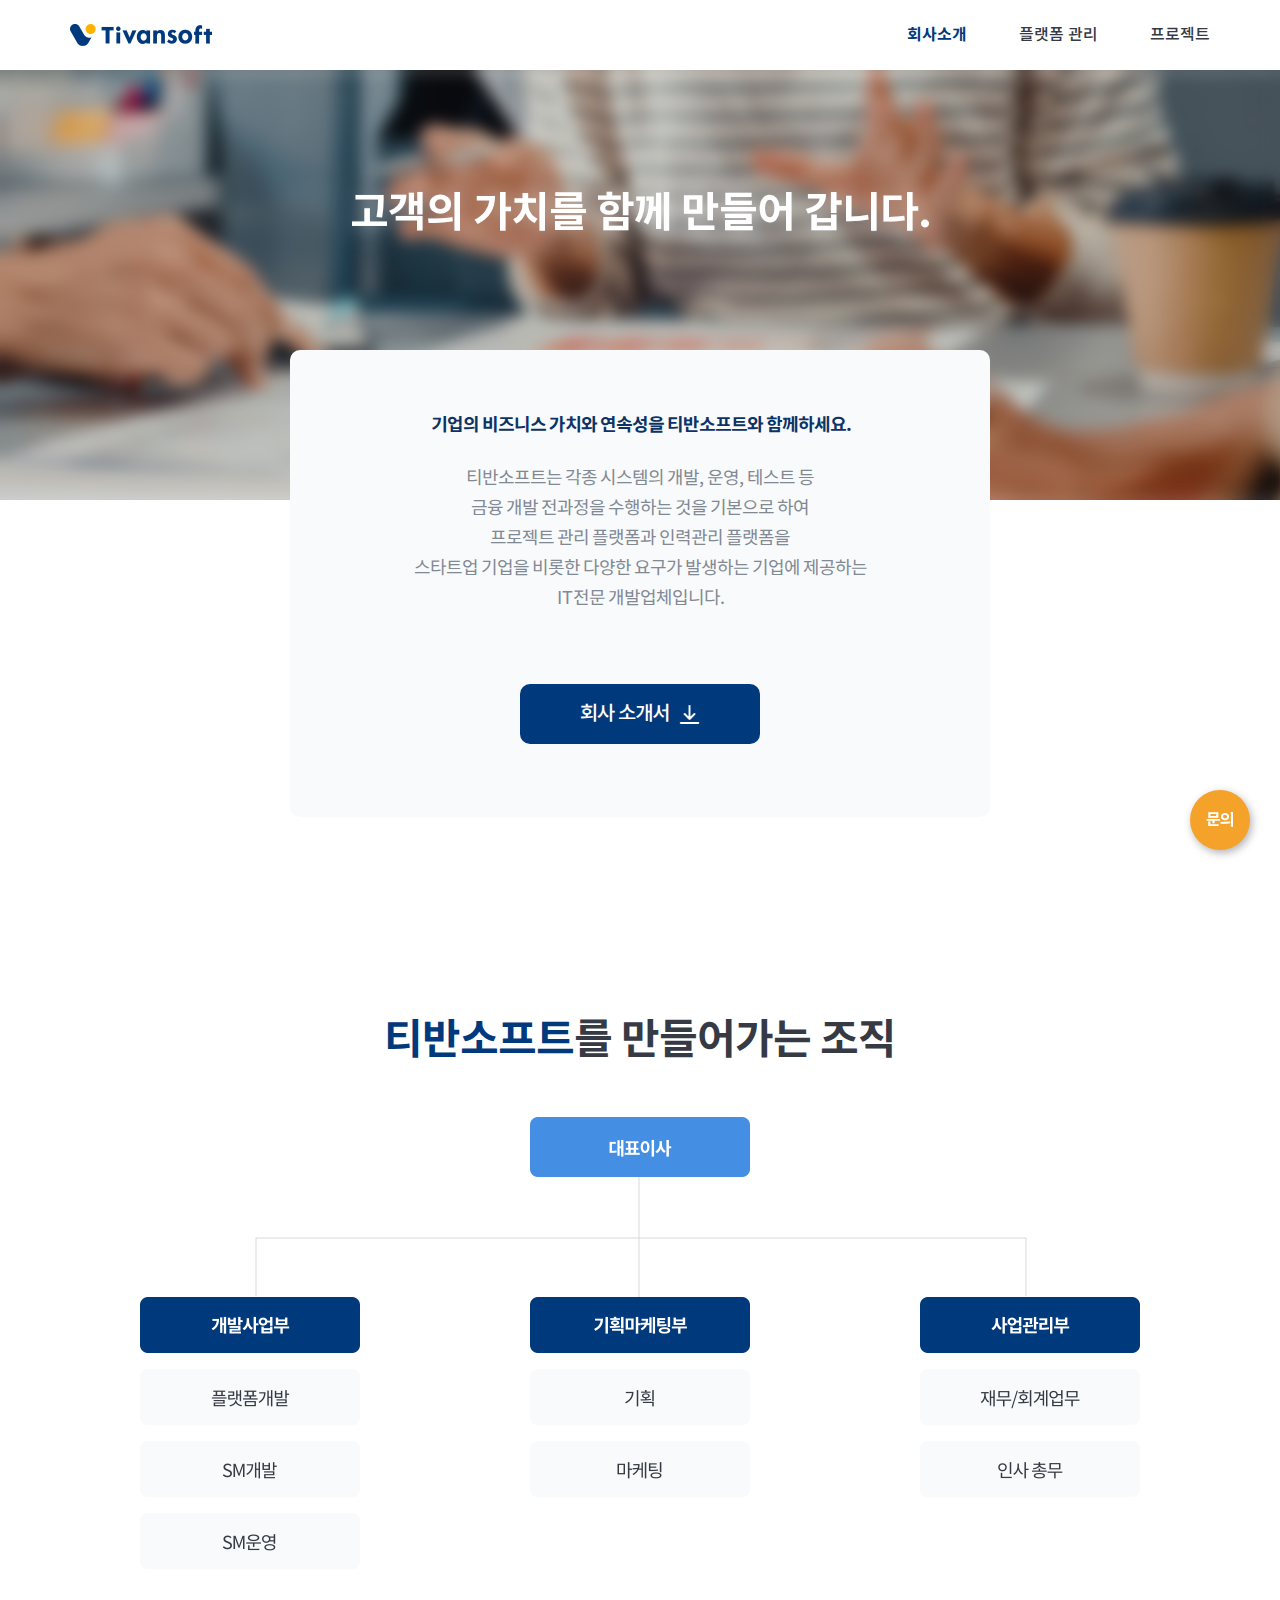
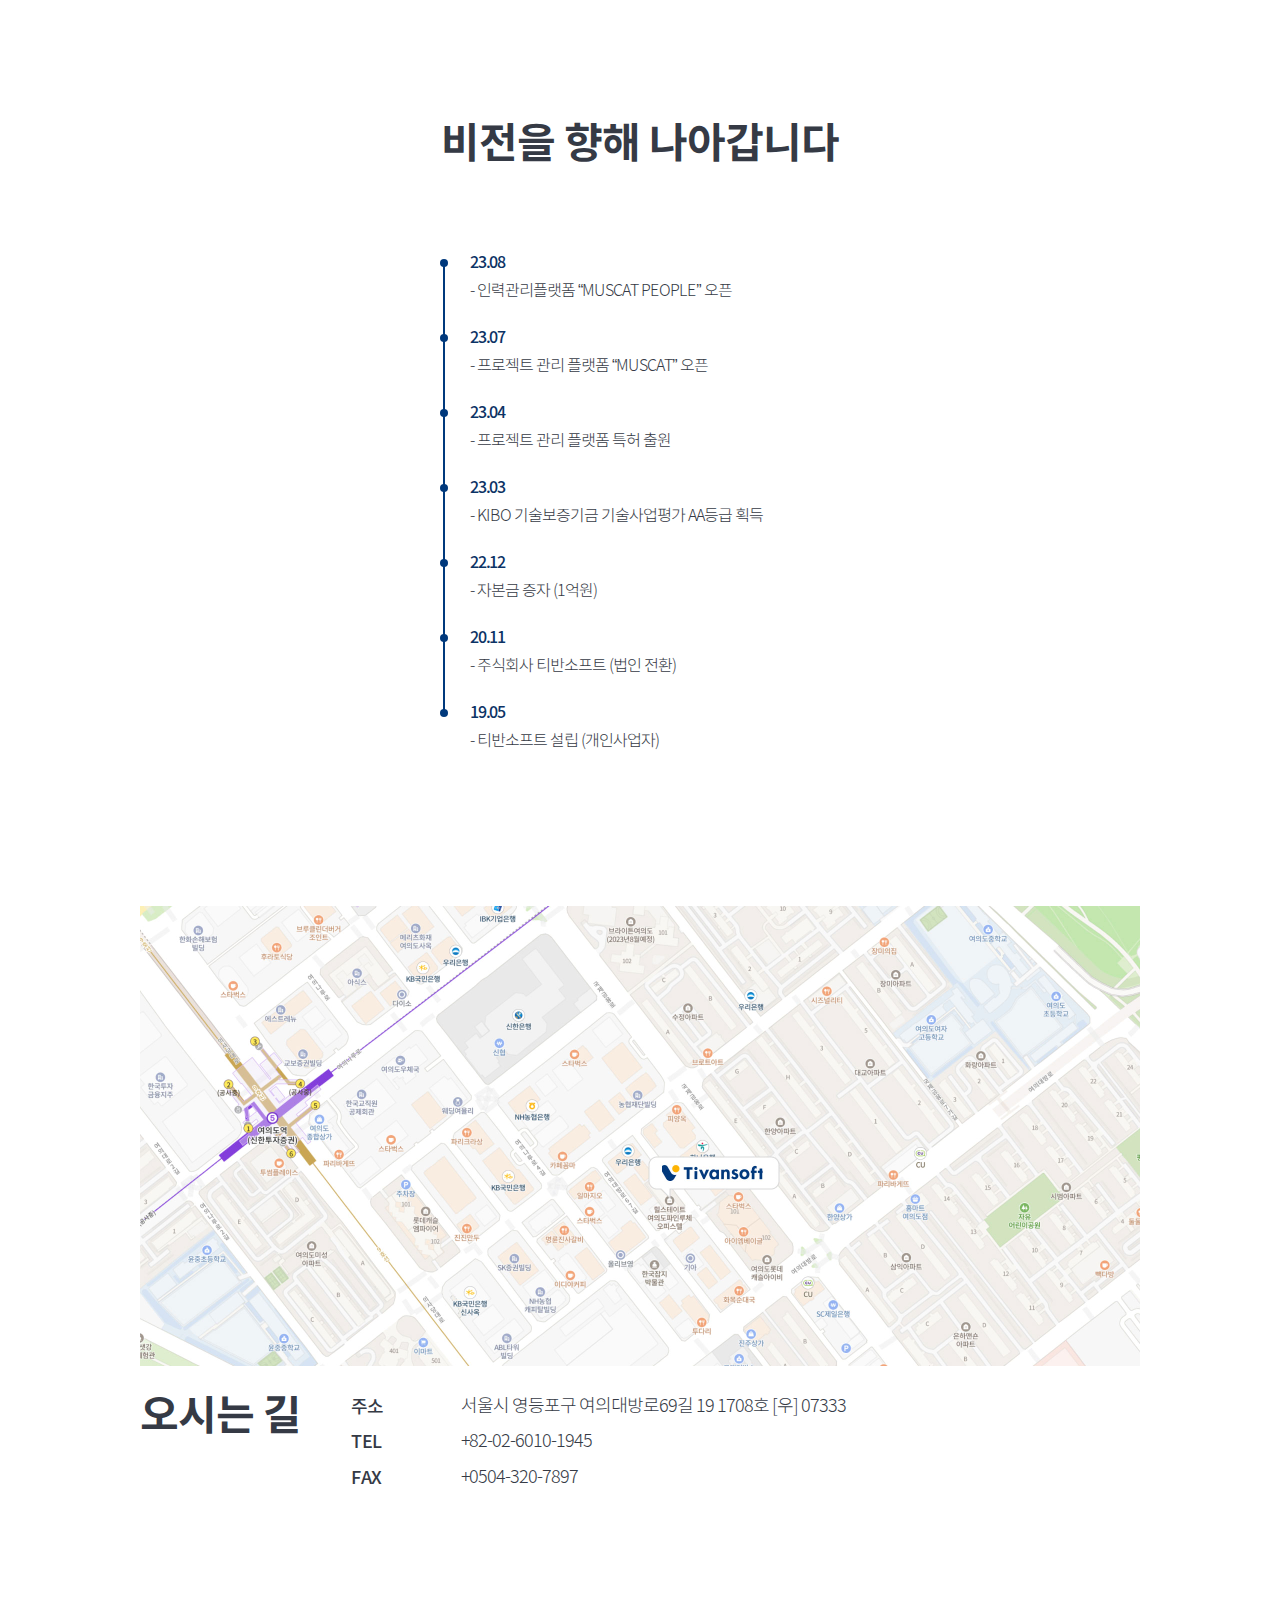
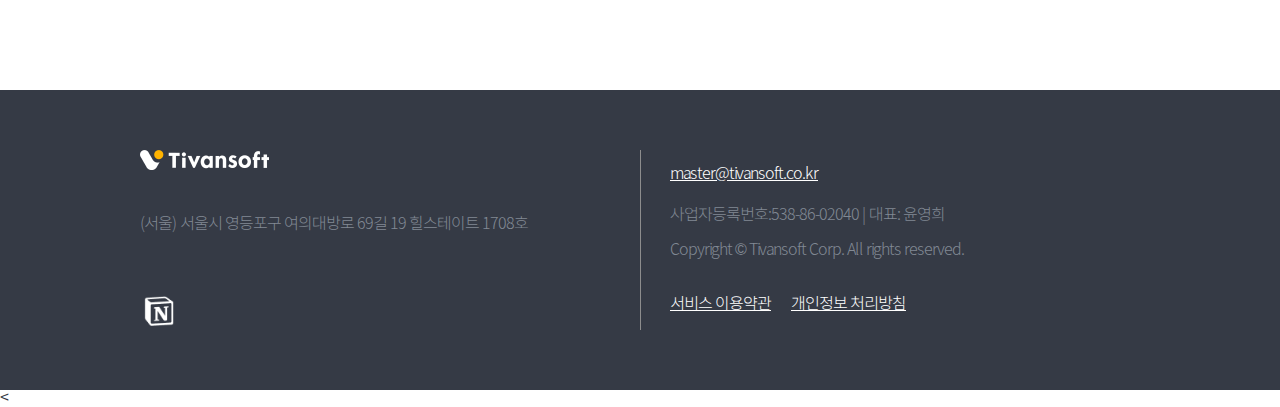
==== commit 7f458a0b: "modal" ====
--- a/about.html
+++ b/about.html
@@ -204,7 +204,7 @@
                 </div>
             </section>
 
-            <!-- 문의하기 modal -->
+            <<!-- 문의하기 modal -->
             <div class="ModalWrapper">
                 <div class="filter"></div>
                 <div class="modal">
@@ -214,24 +214,28 @@
                             <form>
                                 <div class="formRow">
                                     <label for="userName">이름</label>
-                                    <input type="text" name="userName" id="userName" maxlength="10" />
+                                    <input type="text" name="userName" id="userName" maxlength="10" placeholder="이름을 입력해주세요."/>
                                 </div>
                                 <div class="formRow">
                                     <label for="userEmail">이메일 </label>
                                     <input type="text" name="userEmail" id="userEmail" maxlength="50" placeholder="답변 받으실 이메일 주소를 입력해주세요." />
-                                    <!-- <p class="txt_alert">이메일 양식이 올바르지 않습니다.</p> -->
+                                    <!-- 이메일 양식이 맞지 않을 경우 노출 : <p class="txt_alert">이메일 양식이 올바르지 않습니다.</p> -->
                                 </div>
                                 <div class="formRow">
                                     <label for="userCpn">회사명</label>
-                                    <input type="text" name="userCpn" id="userCpn" maxlength="30" />
+                                    <input type="text" name="userCpn" id="userCpn" maxlength="30" placeholder="회사명을 입력해주세요."/>
                                 </div>
                                 <div class="formRow">
                                     <label for="userTitle">제목</label>
-                                    <input type="text" name="userTitle" id="userTitle" maxlength="30" />
+                                    <input type="text" name="userTitle" id="userTitle" maxlength="30" placeholder="제목을 입력해주세요."/>
                                 </div>
                                 <div class="formRow">
                                     <label for="userInqTxt">문의내용</label>
                                     <textarea id="userInqTxt" name="userInqTxt" maxlength="1000" placeholder="궁금한 내용을 남겨주세요."></textarea>
+                                </div>
+                                <div class="formRow">
+                                    <label for="userFile">첨부파일</label>
+                                    <input type="file" name="userFile" id="userFile" maxlength="30" />
                                 </div>
                                 <div class="formRow agreement">
                                     <p class="js-agree-open">
@@ -252,7 +256,7 @@
                                         <li>그 외 사항은 개인정보 처리방침을 준수합니다.</li>
                                     </ul>
                                 </div>
-                                <button type="submit" class="submitBtn">등록</button>
+                                <button type="submit" class="submitBtn" disabled>등록</button>
                             </form>
                         </div>
                     </div>
--- a/assets/css/common.css
+++ b/assets/css/common.css
@@ -22,6 +22,7 @@
 }
 html{
     width: 100%;
+    height: 100%;
     overflow-x: hidden;
 }
 body {
@@ -82,11 +83,18 @@
     --bg-gradient3: linear-gradient(45deg,to bottom right,#e2f0fa,#a6dbcb);
     --white: #fff
 }
-
+*{
+	text-size-adjust: none;
+	-webkit-text-size-adjust:none;
+	-webkit-overflow-scrolling:touch;
+}
 /* common */
+html.active{
+    overflow: hidden;
+}
 body.active {
     overflow: hidden;
-    height: 100vh;
+    /* height: 100vh; */
 }
 
 .m-show {
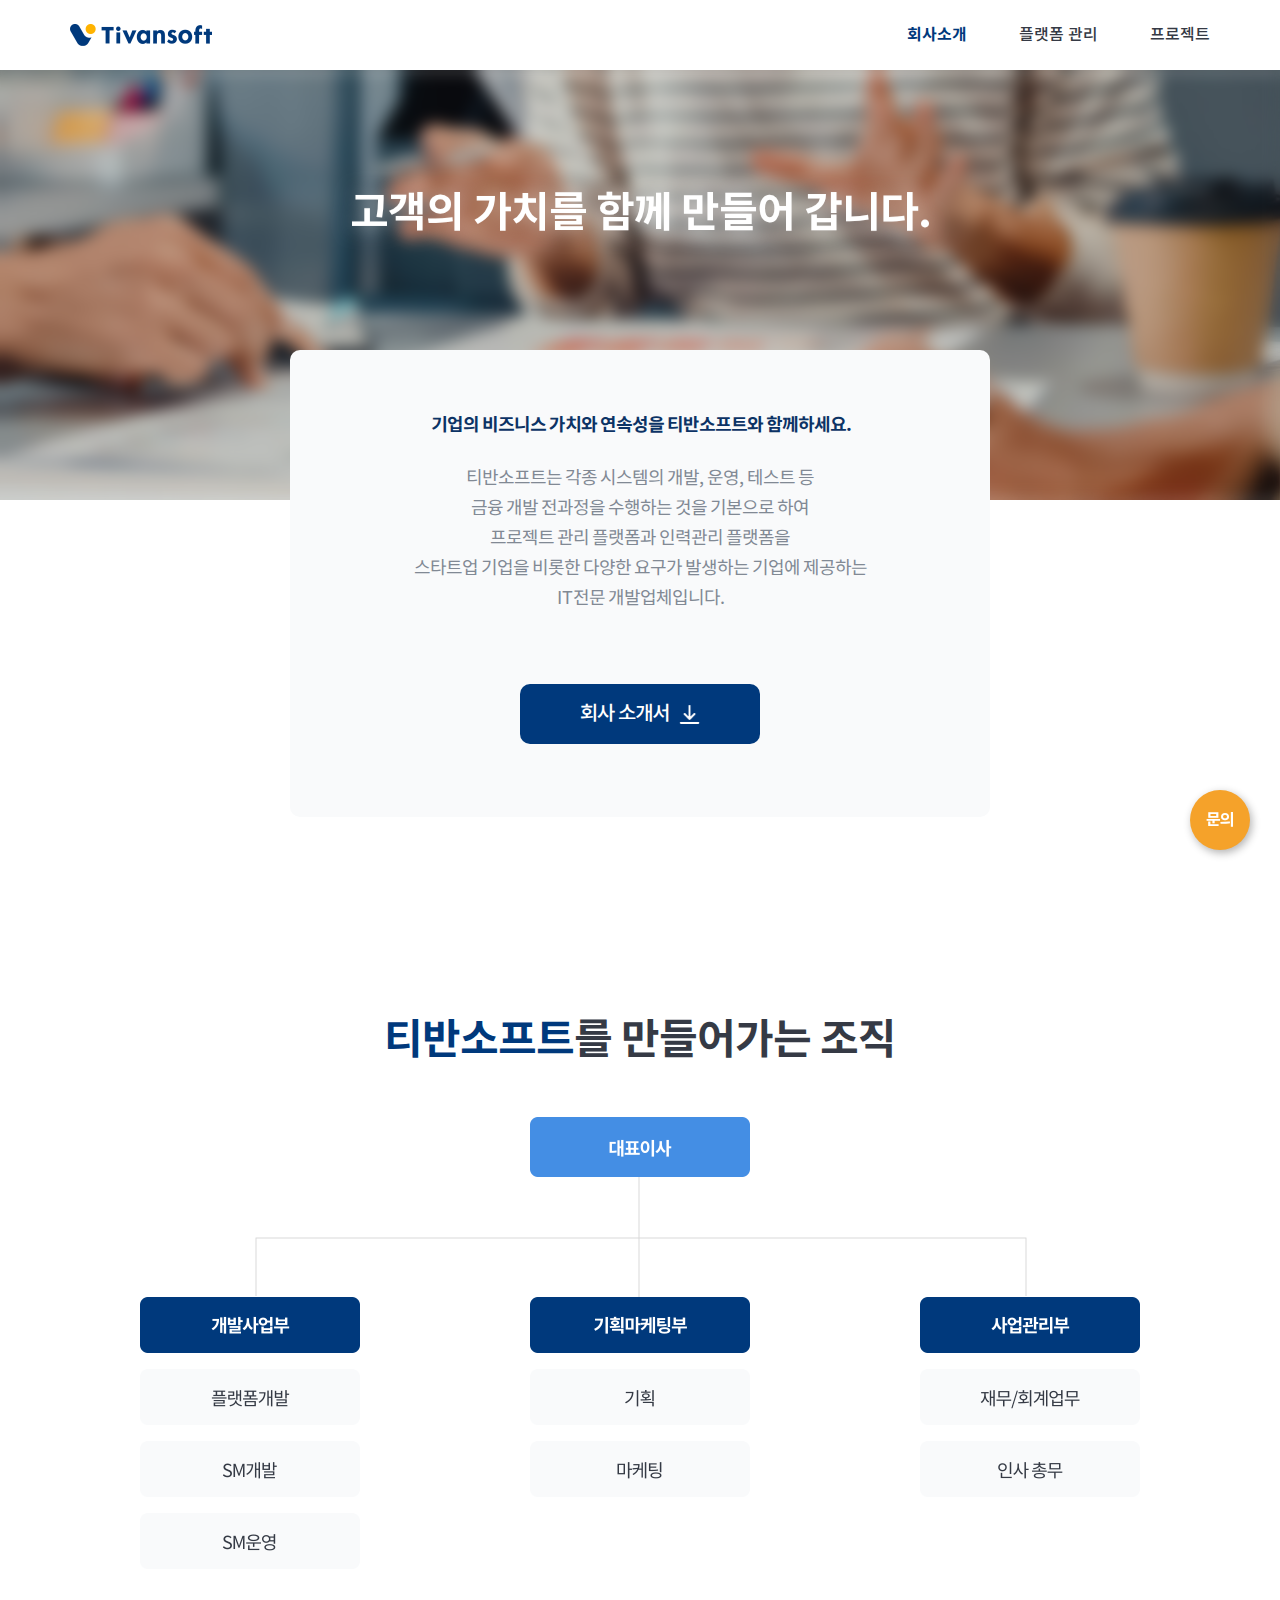
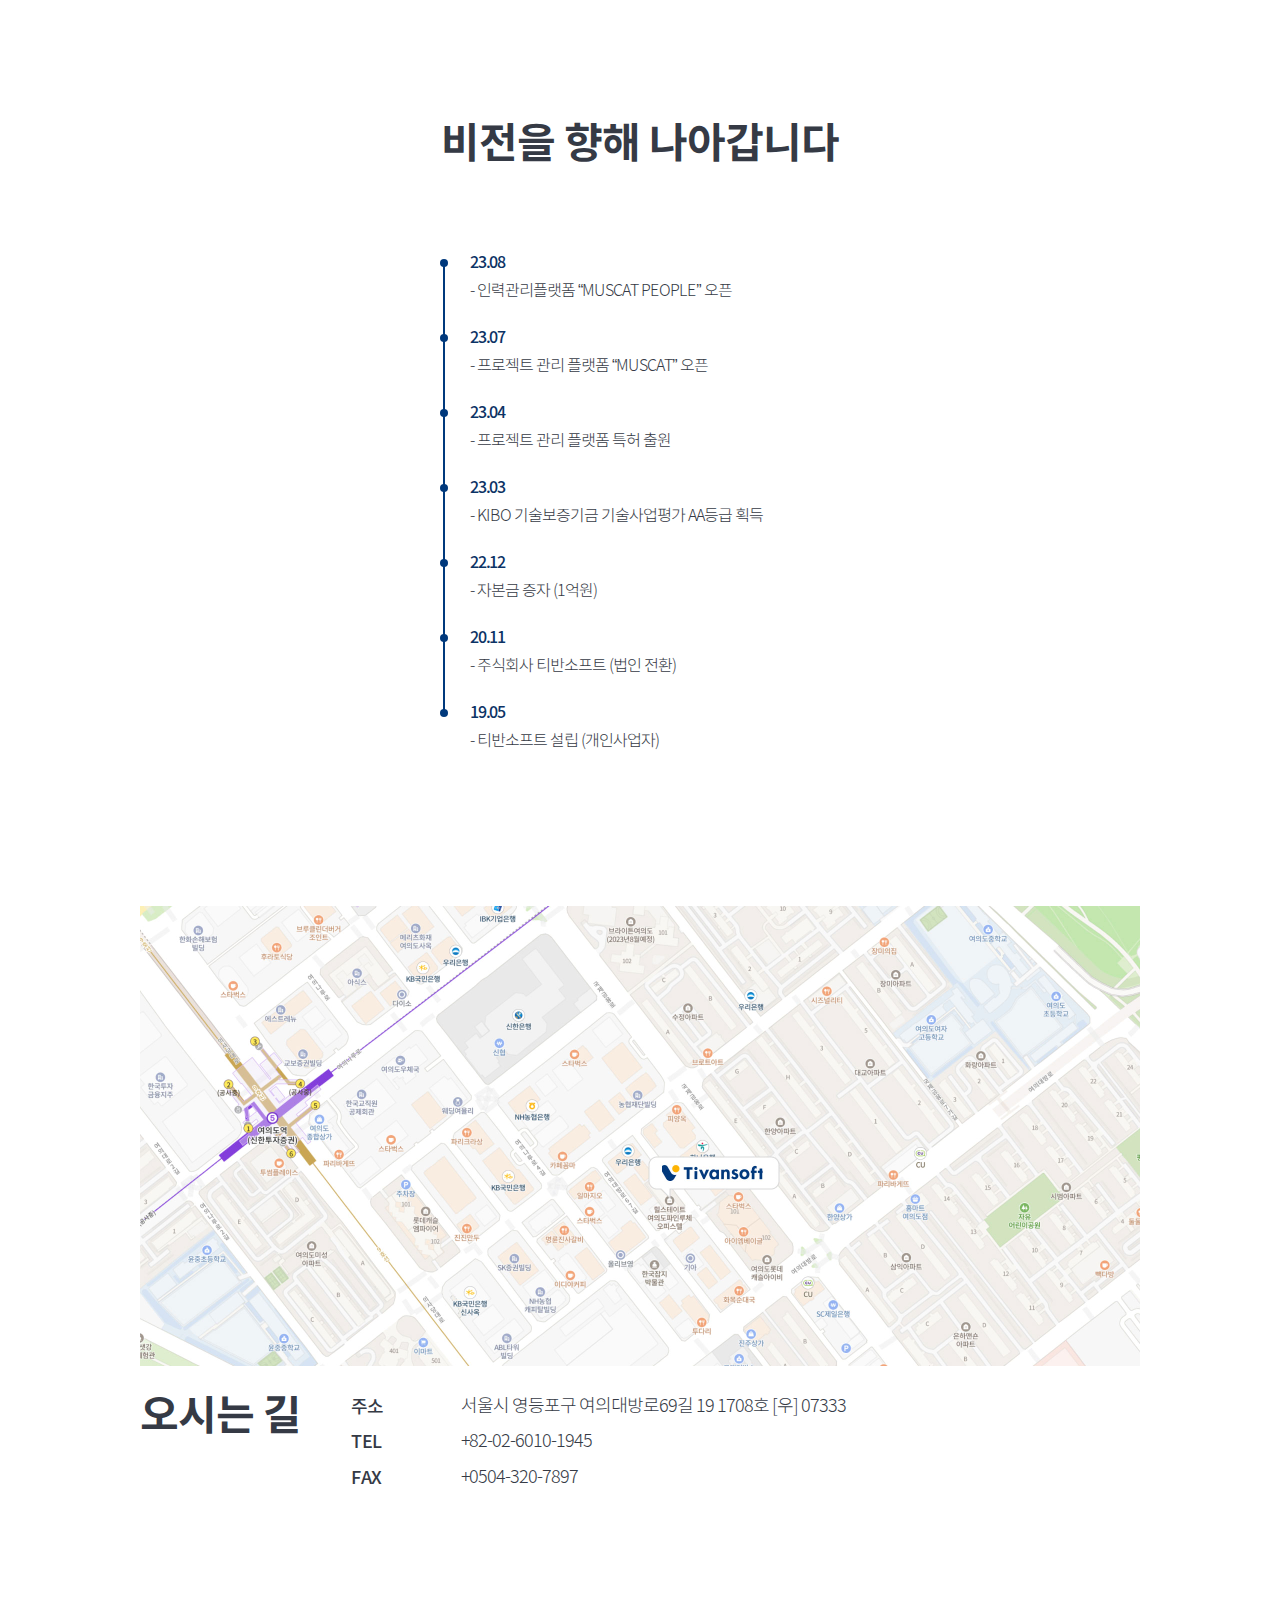
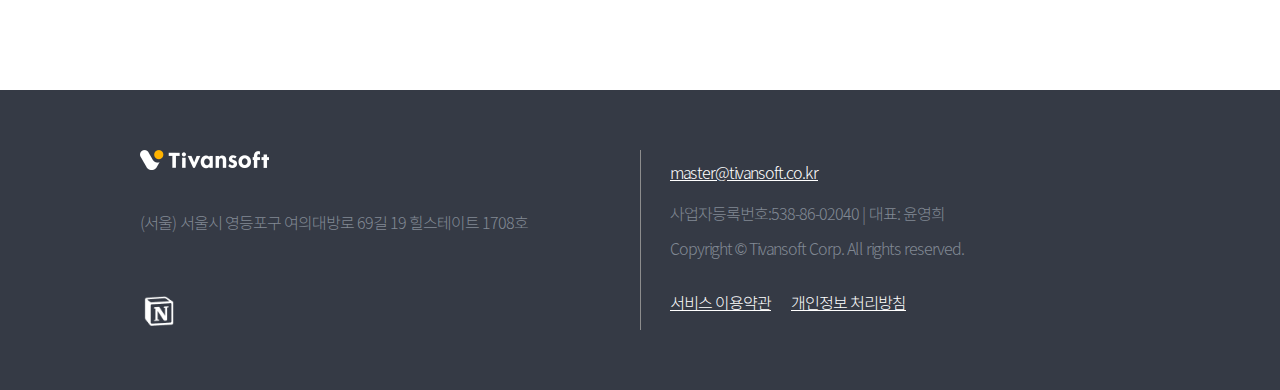
==== commit 07d58724: "modal - file upload" ====
--- a/about.html
+++ b/about.html
@@ -204,14 +204,14 @@
                 </div>
             </section>
 
-            <<!-- 문의하기 modal -->
+            <!-- 문의하기 modal -->
             <div class="ModalWrapper">
                 <div class="filter"></div>
                 <div class="modal">
                     <h1>온라인 문의하기</h1>
                     <div class="InquireFormArea">
                         <div class="inner">
-                            <form>
+                            <form class="form_inquire">
                                 <div class="formRow">
                                     <label for="userName">이름</label>
                                     <input type="text" name="userName" id="userName" maxlength="10" placeholder="이름을 입력해주세요."/>
@@ -235,7 +235,9 @@
                                 </div>
                                 <div class="formRow">
                                     <label for="userFile">첨부파일</label>
-                                    <input type="file" name="userFile" id="userFile" maxlength="30" />
+                                    <div class="file-upload-wrapper" data-text="파일 선택">
+                                        <input type="file" class="inpt-file-upload" name="userFile" id="userFile" maxlength="30" />
+                                    </div>
                                 </div>
                                 <div class="formRow agreement">
                                     <p class="js-agree-open">
--- a/assets/css/common.css
+++ b/assets/css/common.css
@@ -27,6 +27,7 @@
 }
 body {
     width: 100%;
+    /* height: 100%; */
 	font-weight:300;
 	font-size:16px;
 	line-height: 1;
@@ -89,12 +90,9 @@
 	-webkit-overflow-scrolling:touch;
 }
 /* common */
-html.active{
-    overflow: hidden;
-}
+html.active,
 body.active {
     overflow: hidden;
-    /* height: 100vh; */
 }
 
 .m-show {
@@ -132,6 +130,7 @@
 }
 
 .container {
+    position: relative;
     padding: 70px 0 0
 }
 
@@ -844,6 +843,7 @@
 {
     box-sizing: border-box;
     width: 100%;
+    height: 45px;
     padding: 10px;
     font-weight: 200;
     font-size: 16px;
@@ -930,25 +930,86 @@
 } */
 .InquireFormArea .formRow input[name="userFile"]{
     position: relative;
-    padding: 10px 90px 10px 10px;
-
+    padding: 7px 80px 7px 10px;
 }
 .InquireFormArea .formRow input[name="userFile"]::file-selector-button {
     position: absolute;
     display: inline-block;
-    top: 3px;
+    top: 4px;
     right: 3px;
-    height: 34px;
+    height: 35px;
     margin: 0 0 0 2px;
     padding: 0 15px;
     border-radius:6px;
     border: 0 none;
     font-weight: 500;
     font-size: 13px;
-    line-height: 34px;
+    line-height: 35px;
     text-align: center;
     color: var(--white);
     background-color: #0c3365;
     transition: background-color 0.5s;
     cursor: pointer;
 }
+
+
+.file-upload-wrapper {
+    position: relative;
+    width: 100%;
+    height: 45px;
+  }
+  .file-upload-wrapper:after {
+    content: attr(data-text);
+    font-size: 16px;
+    position: absolute;
+    top: 0;
+    left: 0;
+    background: #fff;
+    padding: 0px 10px;
+    display: block;
+    width: calc(100% - 22px);
+    pointer-events: none;
+    z-index: 20;
+    height: 43px;
+    line-height: 43px;
+    color: #999;
+    border-radius: 6px;
+    font-weight: 300;
+    border: 1px solid var(--sub-txt-color2);
+  }
+  .file-upload-wrapper:before {
+    content: "파일선택";
+    position: absolute;
+    top: 5px;
+    right: 5px;
+    display: inline-block;
+    height: 35px;
+    background-color: #0c3365;
+    color: #fff;
+    font-weight: 500;
+    z-index: 25;
+    font-size: 13px;
+    line-height: 35px;
+    padding: 0 15px;
+    text-transform: uppercase;
+    pointer-events: none;
+    border-radius: 6px;
+  }
+  .file-upload-wrapper:hover:before {
+    /* background: #3d8c63; */
+  }
+  .file-upload-wrapper input {
+    opacity: 0;
+    position: absolute;
+    top: 0;
+    right: 0;
+    bottom: 0;
+    left: 0;
+    z-index: 99;
+    height: 40px;
+    margin: 0;
+    padding: 0;
+    display: block;
+    cursor: pointer;
+    width: 100%;
+  }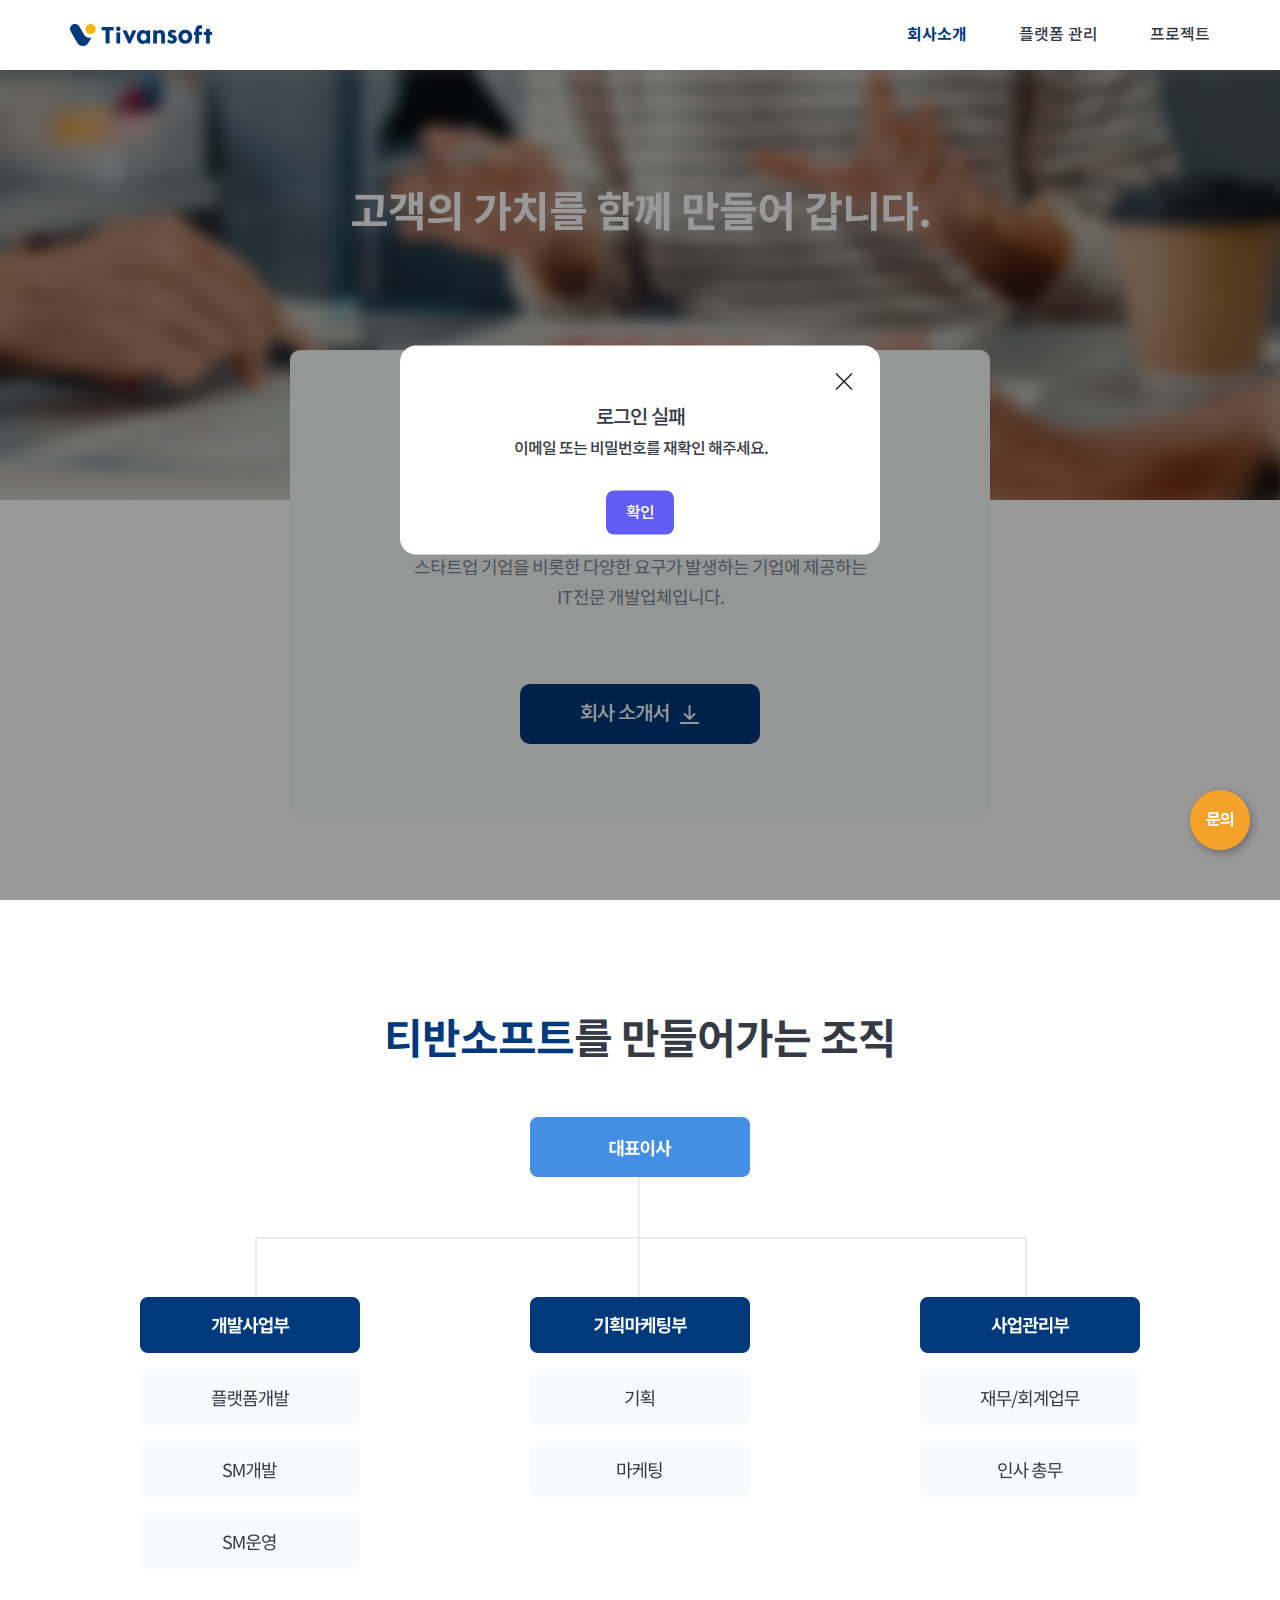
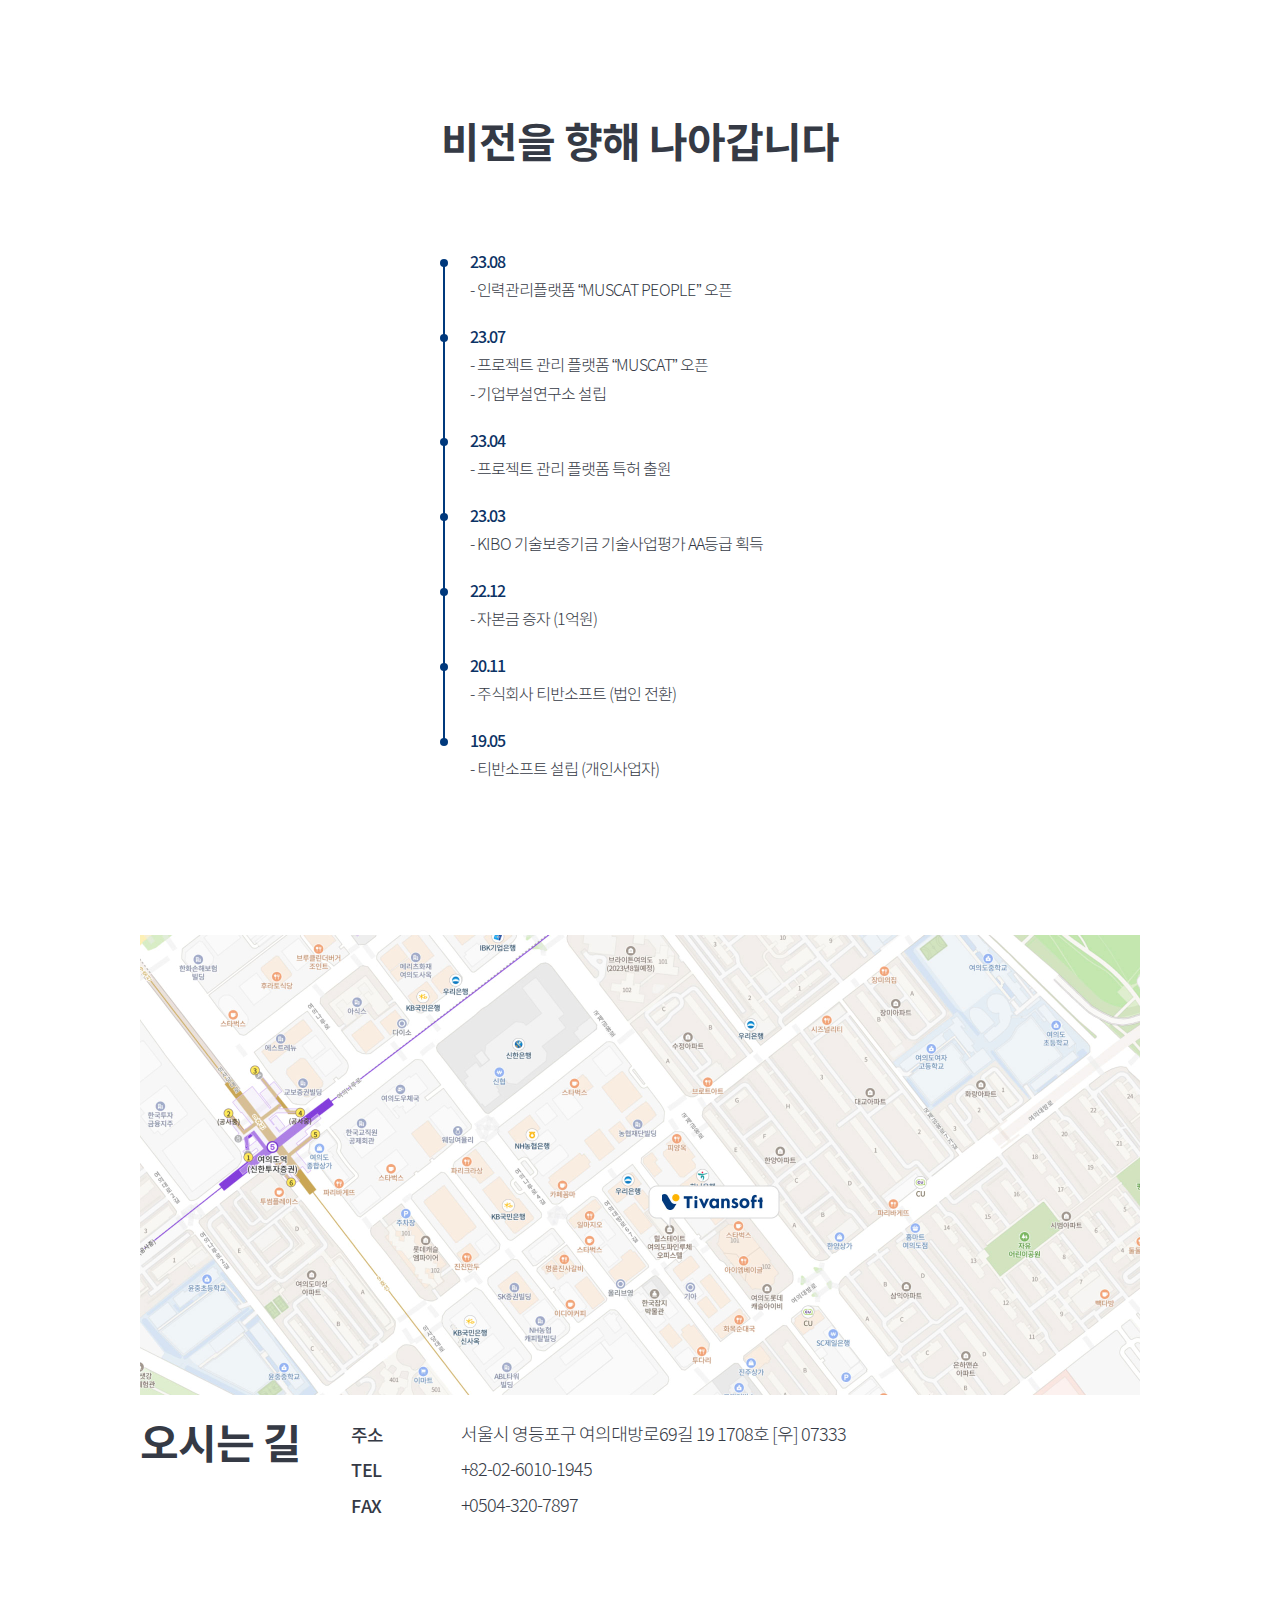
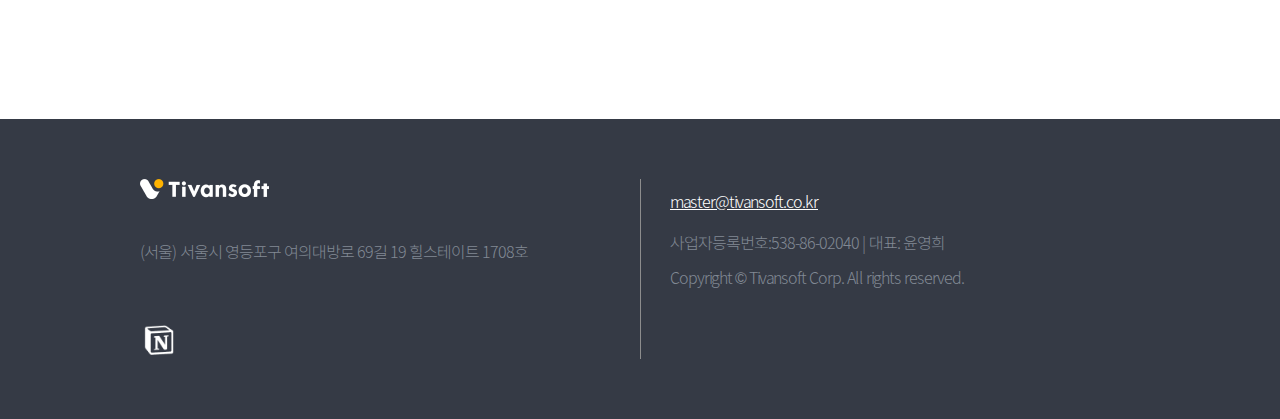
==== commit 244a638b: "최종 수정" ====
--- a/about.html
+++ b/about.html
@@ -6,30 +6,21 @@
         <title>TIVANSOFT - 티반소프트</title>
         <meta name="viewport" content="width=device-width, user-scalable=no, initial-scale=1.0, maximum-scale=1.0, minimum-scale=1.0" />
         <meta name="description" content="기업의 비지니스 가치와 연속성을 티반소프트와 함께하세요." />
-        <!-- style -->
+        <meta property="og:title" content="TIVANSOFT - 티반소프트">
+        <meta property="og:description" content="기업의 비지니스 가치와 연속성을 티반소프트와 함께하세요.">
+        <meta property="og:image" content="assets/images/icons/ms-icon-310x310.png">
+        <meta property="og:type" content="website">
         <link href="assets/css/common.css" rel="stylesheet" />
         <link href="assets/css/main.css" rel="stylesheet" />
         <link href="assets/css/sub.css" rel="stylesheet" />
         <link href="assets/css/slick.css" rel="stylesheet" />
         <link href="assets/css/slick-theme.css" rel="stylesheet" />
+        <link rel="shortcut icon" type="image/x-icon" href="assets/images/icons/favicon.ico">
+        <link rel="shortcut icon" sizes="192x192" href="assets/images/icons/android-icon-192x192.png">
+        <link rel="shortcut icon" sizes="120x120" href="assets/images/icons/apple-icon-120x120.png">
         <link rel="apple-touch-icon" sizes="57x57" href="assets/images/icons/apple-icon-57x57.png" />
-        <link rel="apple-touch-icon" sizes="60x60" href="assets/images/icons/apple-icon-60x60.png" />
         <link rel="apple-touch-icon" sizes="72x72" href="assets/images/icons/apple-icon-72x72.png" />
-        <link rel="apple-touch-icon" sizes="76x76" href="assets/images/icons/apple-icon-76x76.png" />
         <link rel="apple-touch-icon" sizes="114x114" href="assets/images/icons/apple-icon-114x114.png" />
-        <link rel="apple-touch-icon" sizes="120x120" href="assets/images/icons/apple-icon-120x120.png" />
-        <link rel="apple-touch-icon" sizes="144x144" href="assets/images/icons/apple-icon-144x144.png" />
-        <link rel="apple-touch-icon" sizes="152x152" href="assets/images/icons/apple-icon-152x152.png" />
-        <link rel="apple-touch-icon" sizes="180x180" href="assets/images/icons/apple-icon-180x180.png" />
-        <link rel="icon" type="image/png" sizes="192x192" href="assets/images/icons/android-icon-192x192.png" />
-        <link rel="icon" type="image/png" sizes="32x32" href="assets/images/icons/favicon-32x32.png" />
-        <link rel="icon" type="image/png" sizes="96x96" href="assets/images/icons/favicon-96x96.png" />
-        <link rel="icon" type="image/png" sizes="16x16" href="assets/images/icons/favicon-16x16.png" />
-        <!-- <link rel="shortcut icon" type="image/x-icon" href="assets/images/icons/favicon-32x32.png" />
-        <link rel="apple-touch-icon-precomposed" href="assets/images/icons/favicon-96x96.png" />
-        <link rel="apple-touch-icon" sizes="114x114" href="assets/images/icons/apple-icon-114x114.png" />
-        <link rel="apple-touch-icon" href="assets/images/icons/apple-icon-72x72.png" /> -->
-        <!-- <link rel=”shortcut icon” href=”assets/images/icons/favicon-16x16.png”> -->
         <script src="assets/js/jquery-1.11.3.min.js"></script>
         <script src="assets/js/slick.min.js"></script>
         <script src="assets/js/common.js"></script>
@@ -56,7 +47,7 @@
                     <span>메뉴토글버튼</span>
                 </button>
             </div>
-            <section class="sc-hHfuMS kpxMHZ">
+            <section class="about_area">
                 <div class="container">
                     <article class="intro about">
                         <div class="inner">
@@ -77,19 +68,6 @@
                                 스타트업 기업을 비롯한 다양한 요구가 발생하는<br class="m-show"/> 기업에 제공하는<br class="m-hide"/>
                                 IT전문 개발업체입니다.
                             </p>
-
-                            <!-- <p>거창해보이지만 어떠한 여정도<br class="m-show" /> 눈 앞의 한 발걸음으로 시작합니다.</p>
-                                <p><strong>삶의 일부인 전기 에너지를<br class="m-show" /> 친환경 재생에너지로 전환해가는 일.</strong><br />
-                                그리고 그 전환이 보다 쉽고 자유하도록 돕는 일은<br />
-                                수많은 사람이 지구와 인류를 위해 한 발걸음을<br class="m-show" /> 내딛을 수 있게 합니다.</p> -->
-                            <!-- <p>
-                                    <span class="m-hide">
-                                        우리의 열정과 능력으로 여러분의 일상에서<br class="m-show" /> 작은 뿌듯함이 피어나도록<br />
-                                    </span>
-                                    <strong>
-                                        친환경 에너지를 향한 작지만 단단한 혁신을<br class="m-show" /> 시작합니다.
-                                    </strong>
-                                </p> -->
                             <a href="#" target="_blank" class="btn_download">회사 소개서<img src="assets/images/common/icon_download.png" alt="" /></a>
                         </div>
                     </article>
@@ -111,6 +89,7 @@
                                     <li>
                                         <strong>23.07</strong>
                                         <p>- 프로젝트 관리 플랫폼 “MUSCAT” 오픈</p>
+                                        <p>- 기업부설연구소 설립</p>
                                     </li>
                                     <li>
                                         <strong>23.04</strong>
@@ -199,7 +178,7 @@
                         <p><a href="mailto:vpp@vpplab.kr">master@tivansoft.co.kr</a></p>
                         <p>사업자등록번호:538-86-02040 | 대표: 윤영희</p>
                         <p lang="en">Copyright © Tivansoft Corp. All rights reserved.</p>
-                        <div class="termsArea"><a href="/terms">서비스 이용약관</a><a class="privacy" href="/privacy">개인정보 처리방침</a></div>
+                        <!--<div class="termsArea"><a href="/terms">서비스 이용약관</a><a class="privacy" href="/privacy">개인정보 처리방침</a></div>-->
                     </div>
                 </div>
             </section>
@@ -267,5 +246,22 @@
             </div>
             <!-- //문의하기 modal -->
         </div>
+
+        <div class="layerPop_wrapper">
+            <div class="overlay"></div>
+            <div class="layerPop_container alert">
+                <div class="layerPop_header">
+                    <button class="btn_close">창 닫기</button>
+                </div>
+                <div class="layerPop_content">
+                    <p class="txt st1">로그인 실패</p>
+                    <p class="txt st2">이메일 또는 비밀번호를 재확인 해주세요.</p>
+                    <div class="layerPop_footer">
+                        <!-- <button class="btn md st3">취소</button> -->
+                        <button class="btn md st1">확인</button>
+                    </div>
+                </div>
+            </div>
+        </div>
     </body>
 </html>
--- a/assets/css/common.css
+++ b/assets/css/common.css
@@ -367,34 +367,7 @@
   .ToggleMenuButton.active > span::after {
 	transform: rotate(225deg);
   }
-/* .HeaderMenu .twoDepthContainer {
-	display: none;
-	position: absolute;
-	left: 0;
-	top: 100%;
-	background-color: var(--white);
-	box-shadow: 0 3px 6px 0 rgba(0, 0, 0, 0.06);
-}
-.HeaderMenu .twoDepthContainer .twoDepthInner {
-	position: relative;
-}
-.HeaderMenu .twoDepthContainer .twoDepthInner .twoDepth {
-	display: block;
-	padding: 15px 0;
-	margin: 0 20px;
-	font-size: 15px;
-	font-weight: 400;
-	white-space: nowrap;
-	letter-spacing: 0;
-	color: var(--sub-txt-color2);
-}
-.HeaderMenu .twoDepthContainer .twoDepthInner .twoDepth:hover, .HeaderMenu .twoDepthContainer .twoDepthInner .twoDepth.on {
-	font-weight: bold;
-	color: var(--main-color);
-}
-.HeaderMenu .twoDepthContainer .twoDepthInner .twoDepth:last-of-type {
-	margin-right: 10px;
-} */
+
 @media (max-width: 768px) {
 	.HeaderMenu {
 		position: fixed;
@@ -433,12 +406,6 @@
         border-right: 1px solid #838d98;
         transform: rotate(45deg);
    }
-	/* .HeaderMenu .menuItem[data-link]:after {
-		background: url('/images/common/icon_newLink.png');
-		width: 14px;
-		height: 14px;
-		background-size: 14px 14px;
-   } */
 	.HeaderMenu .oneDepth {
         font-style: 18px;
 		font-weight: bold;
@@ -447,34 +414,6 @@
 	.HeaderMenu .menuItem .oneDepth:after {
 		display: none;
    }
-	/* .HeaderMenu .twoDepthContainer {
-		position: static;
-		display: block;
-		background-color: inherit;
-		box-shadow: none;
-   }
-	.HeaderMenu .twoDepthContainer .twoDepthInner {
-		display: block;
-		padding: 0;
-		transform: none;
-   }
-	.HeaderMenu .twoDepthContainer .twoDepthInner .twoDepth {
-		position: relative;
-		padding: 0;
-		margin: 25px 0 0 !important;
-		color: #a0a8b1;
-   }
-	.HeaderMenu .twoDepthContainer .twoDepthInner .twoDepth:after {
-		content: '';
-		position: absolute;
-		right: 0;
-		top: 50%;
-		width: 8px;
-		height: 14px;
-		transform: translateY(-50%);
-		background: url('/images/common/icon_arrow_r.png');
-		background-size: 8px 14px;
-   } */
 }
 .ToggleMenuButton {
 	z-index: 1000;
@@ -490,23 +429,6 @@
     color: transparent;
     background: none;
 }
-/* .ToggleMenuButton:after {
-	content: '';
-	position: absolute;
-	left: 50%;
-	top: 50%;
-	width: 18px;
-	height: 18px;
-	transform: translate(-50%, -50%);
-	background: url('/images/common/icon_mo_toggle.png');
-	background-size: 18px 18px;
-}
-.ToggleMenuButton.open:after {
-	width: 21px;
-	height: 21px;
-	background: url('/images/common/icon_close.png');
-	background-size: 21px 21px;
-} */
 
 /* footer */
 .FooterWrapper {
@@ -924,10 +846,6 @@
 .agreementView.active{
     display: block;
 }
-
-/* .InquireFormArea .formRow input[name="userFile"] {
-    width: calc(100% - 70px);
-} */
 .InquireFormArea .formRow input[name="userFile"]{
     position: relative;
     padding: 7px 80px 7px 10px;
@@ -1012,4 +930,107 @@
     display: block;
     cursor: pointer;
     width: 100%;
-  }+  }
+
+  /* alert */
+
+.layerPop_wrapper .layerPop_container {
+    display: block;
+    position: fixed;
+    top: 50%;
+    left: 50%;
+    transform: translate(-50%, -50%);
+    background: #fff;
+    border-radius: 16px;
+    z-index: 12;
+    width: 480px;
+    padding: 20px;
+}
+
+.layerPop_header {
+    display: flex;
+    padding: 0;
+    justify-content: end;
+    align-items: center;
+}
+.layerPop_footer {
+    margin-top: 30px;
+    text-align: center;
+}
+
+.layerPop_header +.layerPop_content {
+    padding-top: 8px;
+}
+
+.layerPop_content {
+    margin-bottom: 0;
+    padding: 32px 30px 0;
+    max-height: 70vh;
+    text-align: center;
+    letter-spacing: 0;   
+}
+
+.layerPop_content .txt {
+    font-weight: 500;
+}
+.layerPop_content .txt.st1 {
+    font-size: 20px;
+    line-height: 24px;
+}
+
+.layerPop_content .txt.st2 {
+    margin-top: 10px;
+    font-size: 16px;
+    line-height: 19px;
+}
+.layerPop_content .btn.md+.md {
+    margin-left: 8px;
+}
+
+.layerPop_footer {
+    margin-top: 32px;
+}
+.overlay {
+    position: fixed;
+    width: 100%;
+    height: 100%;
+    top: 0;
+    left: 0;
+    background: rgba(0, 0, 0, 0.40);
+    z-index: 11;
+
+
+}
+.btn_close{
+    width: 32px;
+    height: 32px;
+    background: url('../images/common/btn_close_md.svg') no-repeat;
+    font-size: 0;
+    line-height: 0;
+    text-indent: -9999px;
+}
+
+
+
+.btn {
+    display: inline-block;
+    height: 42px;
+    line-height: 42px;
+    border-radius: 6px;
+    font-size: 16px;
+    padding: 0 20px;
+    font-weight: 400;
+    background: #E3E5E8;
+    color: #3C3936;
+    white-space: nowrap;
+}
+.btn.md {
+    height: 44px;
+    line-height: 44px;
+    border-radius: 8px;
+}
+
+.btn.st1 {
+    background: #615DF2;
+    color: #fff;
+}--- a/assets/css/main.css
+++ b/assets/css/main.css
@@ -1,64 +1,300 @@
 @charset "UTF-8";
 
+.main_area{
+    margin-top: 70px;
+}
 .TopVisual {
     position: relative;
-    height: 100vh;
     text-align: center;
     overflow: hidden;
+    background-color: #353A45;
 }
 
 .TopVisual .inner {
     position: absolute;
-    max-width: unset;
+    width: 100%;
+    max-width: 1200px;
+    padding: 0 80px;
     left: 50%;
-    transform: translateX(-50%);
-    /* position: relative;
-    max-width: unset; */
-    width: 100%;
-    height: 100%;
-    background-image: url('../images/main/visual_main_01.jpg');
+    top: 50%;
+    transform: translate(-50%, -53%);
+    text-align: center;
+    z-index: 10;
+    word-break: keep-all;
+}
+.TopVisual h1 {
+    font-weight: 500;
+    font-size: 42px;
+    line-height: 52px;
+    color: var(--white);
+}
+
+.indicator_wrap{
+    display: flex;
+    justify-content: space-between;
+    align-items: center;
+    width: 212px;
+    margin: 80px auto 0;
+
+}
+.btn_arrow_prev,
+.btn_arrow_next,
+.btn_pause{
+    display: inline-block;
+    width: 10px;
+    height: 16px;
+    background-repeat: no-repeat;
+    background-position: center;
+    font-size: 0;
+    line-height: 0;
+    text-indent: -9999px;
+}
+.btn_arrow_prev{
+    background-image: url('../images/main/btn_arrow_prev.svg');
+}
+.btn_arrow_next{
+    background-image: url('../images/main/btn_arrow_next.svg');
+}
+.btn_pause{
+    margin-left: 18px;
+    background-image: url('../images/main/btn_pause.svg');
+    vertical-align: -2px;
+}
+
+.indicator_wrap .paging span + span{
+    margin-left: 4px;
+}
+.indicator_wrap .paging span{
+    color: #FFF;
+    font-family: Noto Sans KR;
+    font-size: 18px;
+    line-height: 20px;
+    font-weight: 500;
+    letter-spacing: -2px;
+}
+.indicator_wrap .paging .total{
+    opacity: 0.3;
+}
+
+.TopVisual .list_visual li{
     background-position: center center;
     background-repeat: no-repeat;
     background-size: cover;
-    animation: intro 10s ease-out;
-
-}
-
-@keyframes intro {
-    0% {
-        width: 130%;
-        height: 130%;
-    }
-
-    100% {
-        width: 100%;
-        height: 100%;
-    }
-}
-
-.TopVisual h1 {
-    position: absolute;
-    left: 100px;
-    top: 24.65%;
-    font-weight: bold;
-    font-size: 45px;
-    line-height: 65px;
-    text-align: left;
-    color: var(--white);
+}
+.TopVisual .list_visual li img{
+    position: relative;
+    top: 0;
+    width: calc(100% + 190px);
+    max-height: calc(100vh - 70px);
+    right: 190px;
+    filter: brightness(0.6);
+    -webkit-filter: brightness(0.6);
+}
+
+.TopVisual .list_visual li.slick-active img{
+    animation: toRight 5s ease-out both;
+
+}
+
+@keyframes toRight {
+    0%{
+        right: 0;
+    }
+    100%{
+        
+        right: 190px;
+    }
+}
+
+@keyframes toRightRes1 {
+    0%{
+        right: -190px;
+    }
+    100%{
+        
+        right: 0;
+    }
+}
+@keyframes toRightRes2 {
+    0%{
+        right: calc(-50% + -60%);
+    }
+    100%{
+        /* right: calc(-50% + -70px); */
+        right: calc(-50% + -20%);
+    }
+}
+@keyframes toRightRes3 {
+    0%{
+        right: calc(-50% + -130%);
+    }
+    100%{
+        /* right: calc(-50% + -290px); */
+        right: calc(-50% + -90%);
+    }
+}
+@keyframes toRightRes4 {
+    0%{
+        right: calc(-50% + -170%);
+    }
+    100%{
+        right: calc(-50% + -130%);
+    }
+}
+@keyframes toRightRes5 {
+    0%{
+        right: calc(-50% + -190%);
+    }
+    100%{
+        right: calc(-50% + -150%);
+    }
+}
+@keyframes toRightRes6 {
+    0%{
+        right: calc(-50% + -70%);
+    }
+    100%{
+        right: calc(-50% + -30%);
+    }
+}
+@keyframes toRightRes7 {
+    0%{
+        right: calc(-50% + -180%);
+    }
+    100%{
+        right: calc(-50% + -130%);
+    }
+    
+}
+@keyframes toRightRes8 {
+    0%{
+        right: calc(-50% + -160%);
+    }
+    100%{
+        right: calc(-50% + -120%);
+    }
+}
+@media (max-width: 1100px) {
+    .TopVisual .inner {
+        padding: 0 24px;
+        /* top: 30%; */
+    }
+    .TopVisual h1 {
+        font-size: 34px;
+        line-height: 44px;
+    }
 }
 
 @media (max-width: 768px) {
-    .TopVisual {
-        background-image: url('../images/main/visual_main_02.jpg');
-    }
-
+
+    .TopVisual .list_visual li {
+        height: calc(100vh - 50px);
+
+    }
+    .TopVisual .list_visual li img {
+        position: absolute;
+        width: unset;
+        max-height: calc(100vh - 50px);
+        right: 0;
+        /* height: calc(100vh - 50px); */
+    }
+    .TopVisual .list_visual li:nth-child(2) img{
+        /* right: calc(-50% + -70px); */
+        right: calc(-50% + -20%);
+    }
+    .TopVisual .list_visual li:nth-child(3) img{
+        /* right: calc(-50% + -290px); */
+        right: calc(-50% + -90%);
+    }
+    .TopVisual .list_visual li:nth-child(4) img{
+        right: calc(-50% + -130%);
+    }
+    .TopVisual .list_visual li:nth-child(5) img{
+        right: calc(-50% + -150%);
+    }
+    .TopVisual .list_visual li:nth-child(6) img{
+        right: calc(-50% + -30%);
+    }
+    .TopVisual .list_visual li:nth-child(7) img{
+        /* right: calc(-50% + -320px); */
+        right: calc(-50% + -130%);
+    }
+    .TopVisual .list_visual li:nth-child(8) img{
+        right: calc(-50% + -120%);
+    }
+    .TopVisual .list_visual li:nth-child(1).slick-active img{
+        animation: toRightRes1 5s ease-out both;  
+    }
+    .TopVisual .list_visual li:nth-child(2).slick-active img{
+        animation: toRightRes2 5s ease-out both;  
+    }
+     .TopVisual .list_visual li:nth-child(3).slick-active img{
+        animation: toRightRes3 5s ease-out both;  
+    }
+    .TopVisual .list_visual li:nth-child(4).slick-active img{
+        animation: toRightRes4 5s ease-out both;  
+    }
+    .TopVisual .list_visual li:nth-child(5).slick-active img{
+        animation: toRightRes5 5s ease-out both;  
+    }
+    .TopVisual .list_visual li:nth-child(6).slick-active img{
+        animation: toRightRes6 5s ease-out both;  
+    }
+    .TopVisual .list_visual li:nth-child(7).slick-active img{
+        animation: toRightRes7 5s ease-out both;  
+    }
+    .TopVisual .list_visual li:nth-child(8).slick-active img{
+        animation: toRightRes8 5s ease-out both;  
+    }
+
+    .TopVisual .inner {
+        padding: 0 40px;
+        top: calc(100% - 290px);
+        transform: translate(-50%, 0);
+
+    }
     .TopVisual h1 {
-        position: absolute;
-        left: 20px;
-        font-size: 30px;
-        line-height: 50px;
-    }
-}
+        font-size: 20px;
+        line-height: 30px;
+    }
+    
+    .indicator_wrap{
+        width: 152px;
+        margin: 60px auto 0;
+    
+    }
+    .indicator_wrap .paging span{
+        font-size: 16px;
+    }
+}
+ 
+
+
+/* .TopVisual .list_visual li:nth-child(1){
+    background-image: url('../images/main/visual_main_01.jpg');
+}
+.TopVisual .list_visual li:nth-child(2){
+    background-image: url('../images/main/visual_main_02.jpg');
+}
+.TopVisual .list_visual li:nth-child(3){
+    background-image: url('../images/main/visual_main_03.jpg');
+}
+.TopVisual .list_visual li:nth-child(4){
+    background-image: url('../images/main/visual_main_04.jpg');
+}
+.TopVisual .list_visual li:nth-child(5){
+    background-image: url('../images/main/visual_main_05.jpg');
+}
+.TopVisual .list_visual li:nth-child(6){
+    background-image: url('../images/main/visual_main_06.jpg');
+}
+.TopVisual .list_visual li:nth-child(7){
+    background-image: url('../images/main/visual_main_07.jpg');
+}
+.TopVisual .list_visual li:nth-child(8){
+    background-image: url('../images/main/visual_main_08.jpg');
+} */
+
 
 .CommentArea {
     padding: 150px 40px;
@@ -110,6 +346,9 @@
 }
 
 @media (max-width: 768px) {
+    .main_area{
+        margin-top: 50px;
+    }
     .CommentArea {
         padding: 60px 20px;
     }
@@ -351,8 +590,6 @@
     }
 }
 
-
-
 .marquee-wrapper {
     display: inline-block;
     white-space: nowrap;
--- a/assets/css/sub.css
+++ b/assets/css/sub.css
@@ -98,14 +98,6 @@
     color: inherit;
 }
 
-/* .intro .description p:first-of-type {
-    padding: 0;
-    font-weight: 500;
-    line-height: 30px;
-    color: #353a45;
-    color: var(--main-txt-color)
-} */
-
 .intro .description img {
     max-width: 690px;
 }
@@ -179,23 +171,6 @@
 .advantage .inner {
     position: relative;
 }
-
-/* .advantage .comment {
-    position: absolute;
-    left: 50%;
-    top: -53px;
-    padding: 20px 60px;
-    font-weight: 500;
-    font-size: 28px;
-    line-height: 65px;
-    color: #2cbe91;
-    color: var(--main-color);
-    background: #f9fafb;
-    border-radius: 50px;
-    -webkit-transform: translateX(-50%);
-    transform: translateX(-50%);
-    white-space: nowrap
-} */
 
 .advantage .item {
     text-align: center;
@@ -426,15 +401,6 @@
 }
 
 /* about */
-.Intro {
-    position: relative;
-    height: 430px;
-    padding: 120px 0 0;
-    background: url("/images/about/intro.jpg");
-    background-size: cover;
-    background-position: center center;
-}
-
 .Intro:after {
     content: "";
     position: absolute;
@@ -540,17 +506,6 @@
     color: var(--main-txt-color);
 }
 
-.Comment .icon {
-    position: absolute;
-    left: 50%;
-    bottom: -58px;
-    width: 220px;
-    height: 160px;
-    background: url("/images/about/thumb_01.png");
-    background-size: 220px 160px;
-    transform: translateX(-50%);
-}
-
 @media (max-width: 768px) {
     .Comment {
         position: relative;
@@ -580,22 +535,8 @@
         margin-top: 30px;
     }
 
-    .Comment .icon {
-        position: absolute;
-        left: auto;
-        right: 0;
-        bottom: -38px;
-        width: 140px;
-        height: 102px;
-        background: url("/images/about/thumb_01.png");
-        background-size: 140px 102px;
-        transform: none;
-    }
-}
-
-/* .BgContainer {
-    background: linear-gradient(to bottom, #fff, #f9fafb);
-} */
+}
+
 .Owners {
     padding: 515px 0 150px;
 }
@@ -618,60 +559,6 @@
     color: var(--main-color2);
 }
 
-/* .Owners ul {
-    display: flex;
-}
-.Owners ul li {
-    flex: 0 0 25%;
-}
-.Owners ul li .info {
-    margin-top: 28px;
-}
-.Owners ul li .info h2 {
-    padding-left: 12px;
-    font-weight: bold;
-    font-size: 18px;
-    line-height: 1;
-}
-.Owners ul li .info h2 strong {
-    display: block;
-    font-weight: 300;
-    font-size: 26px;
-    line-height: 38px;
-}
-.Owners ul li .info .txt {
-    margin-top: 20px;
-}
-.Owners ul li .info .txt p {
-    position: relative;
-    padding-left: 12px;
-    font-weight: 300;
-    font-size: 14px;
-    line-height: 25px;
-    color: var(--sub-txt-color1);
-    word-break: keep-all;
-}
-.Owners ul li .info .txt p:not(:first-of-type) {
-    margin-top: 5px;
-}
-.Owners ul li .info .txt p strong {
-    display: block;
-    font-weight: 500;
-    font-size: 16px;
-    padding-top: 5px;
-    color: inherit;
-}
-.Owners ul li .info .txt p strong:before {
-    content: '';
-    position: absolute;
-    left: 2px;
-    top: 18px;
-    width: 2px;
-    height: 2px;
-    border-radius: 50%;
-    transform: translateY(-50%);
-    background: #767676;
-} */
 @media (max-width: 768px) {
     .Owners {
         padding: 60px 0;
@@ -686,41 +573,6 @@
     .Advantage .vision h2 {
         margin-bottom: 0;
     }
-
-    /* .Owners ul {
-        display: block;
-        padding: 40px 0 0;
-   }
-    .Owners ul li {
-        margin-top: 70px;
-        padding: 0 !important;
-   }
-    .Owners ul li .info {
-        margin: 0;
-        padding: 10px 20px 15px;
-        box-shadow: 0 3px 5px 0 rgba(0, 0, 0, 0.1);
-        background-color: var(--white);
-   }
-    .Owners ul li .info h2 {
-        display: flex;
-        align-items: center;
-        font-size: 15px;
-   }
-    .Owners ul li .info h2 strong {
-        display: inline-block;
-        margin-left: 10px;
-        font-weight: 500;
-        font-size: 18px;
-   }
-    .Owners ul li .info .txt {
-        margin-top: 10px;
-        padding-top: 10px;
-        border-top: 1px dashed #707070;
-   }
-    .Owners ul li .info .txt p {
-        font-size: 13px;
-        line-height: 22px;
-   } */
 }
 
 .Advantage {
@@ -789,22 +641,6 @@
 .Advantage .vision {
     /* margin-top: 200px; */
     text-align: center;
-}
-
-.Advantage .vision h2 .thumb {
-    width: 120px;
-    height: 85px;
-    margin: 0 auto;
-    background-image: url("/images/about/thumb_02.png");
-    background-size: 120px 85px;
-    transition: transform 0.5s;
-}
-
-.Advantage .vision h2 strong {
-    display: block;
-    font-weight: bold;
-    font-size: 42px;
-    line-height: 62px;
 }
 
 .Advantage .vision ul {
@@ -890,24 +726,12 @@
         line-height: 26px;
     }
 
-    .Advantage .vision {
-        /* margin-top: 140px; */
-    }
-
     .Advantage .vision h2 strong {
         margin-top: 70px;
         font-size: 24px;
         line-height: 36px;
     }
 
-    .Advantage .vision ul {
-        /* &:nth-last-child(2):after {
-            height:100%;
-            border-right:2px dashed var(--main-color);
-       }
-        */
-    }
-
     .Advantage .vision ul li:last-of-type:after {
         display: none;
     }
@@ -922,7 +746,6 @@
 }
 
 .map_area {
-    /* height: 480px; */
     width: 100%;
     margin-bottom: 30px;
 }
@@ -1101,21 +924,6 @@
     animation-delay: 0.7s;
 }
 
-/* .solgan_sub + .description{
-    animation: fadein 1s cubic-bezier(0, 0.21, 0.03, 1.01);
-    animation-delay: .2s;
-
-}*/
-/* @keyframes fadein{
-    0%{
-        transform: translateY(100px);
-        opacity: 0;
-    }
-    100%{
-        opacity: 1;
-        transform: translateY(0px);
-    }
-}  */
 .visual_area {
     position: relative;
     overflow: hidden;
@@ -1123,6 +931,7 @@
     height: 650px;
     margin: 0 auto;
     border-radius: 10px;
+    box-shadow: 0px 0px 10px 0px rgba(0, 0, 0, 0.10);
 }
 
 .visual_area.muscat {
@@ -1160,6 +969,36 @@
     margin-left: -44%;
     margin-top: -28%;
     z-index: 1;
+}
+.visual_area.people img{
+    max-width: 100%;
+    width: 100%;
+}
+.btn_lg{
+    display: inline-block;
+    height: 56px;
+    margin-top: 40px;
+    padding: 0 40px;
+    color: #FFF;
+    text-align: center;
+    font-size: 20px;
+    font-weight: 500;
+    line-height: 58px;
+    border-radius: 8px;
+    background: #289AB1;
+}
+.btn_lg.st2{
+    background: #534FE4;
+}
+i.ico_arrow{
+    display: inline-block;
+    margin-left: 4px;
+    width: 24px;
+    height: 24px;
+    background: url(../images/sub/ic_arrow.svg) center center;
+    vertical-align: -4px;
+
+
 }
 
 .tab_list_wrap {
@@ -1214,11 +1053,11 @@
     display: block;
 }
 
-.project .inner {
+.project_area .inner {
     padding: 0 30px;
 }
 
-.project .list_area .inner {
+.project_area .list_area .inner {
     max-width: 754px;
 }
 
@@ -1239,6 +1078,7 @@
     overflow: hidden;
     border-radius: 10px;
     border: 1px solid rgba(217, 217, 217, 0.5);
+    box-shadow: 0px 0px 10px 0px rgba(0, 0, 0, 0.10);
 }
 
 .list_project  li  a {
@@ -1248,7 +1088,7 @@
 }
 
 .list_project  li img {
-    border-radius: 10px;
+    /* border-radius: 10px; */
 }
 
 .info_wrap {
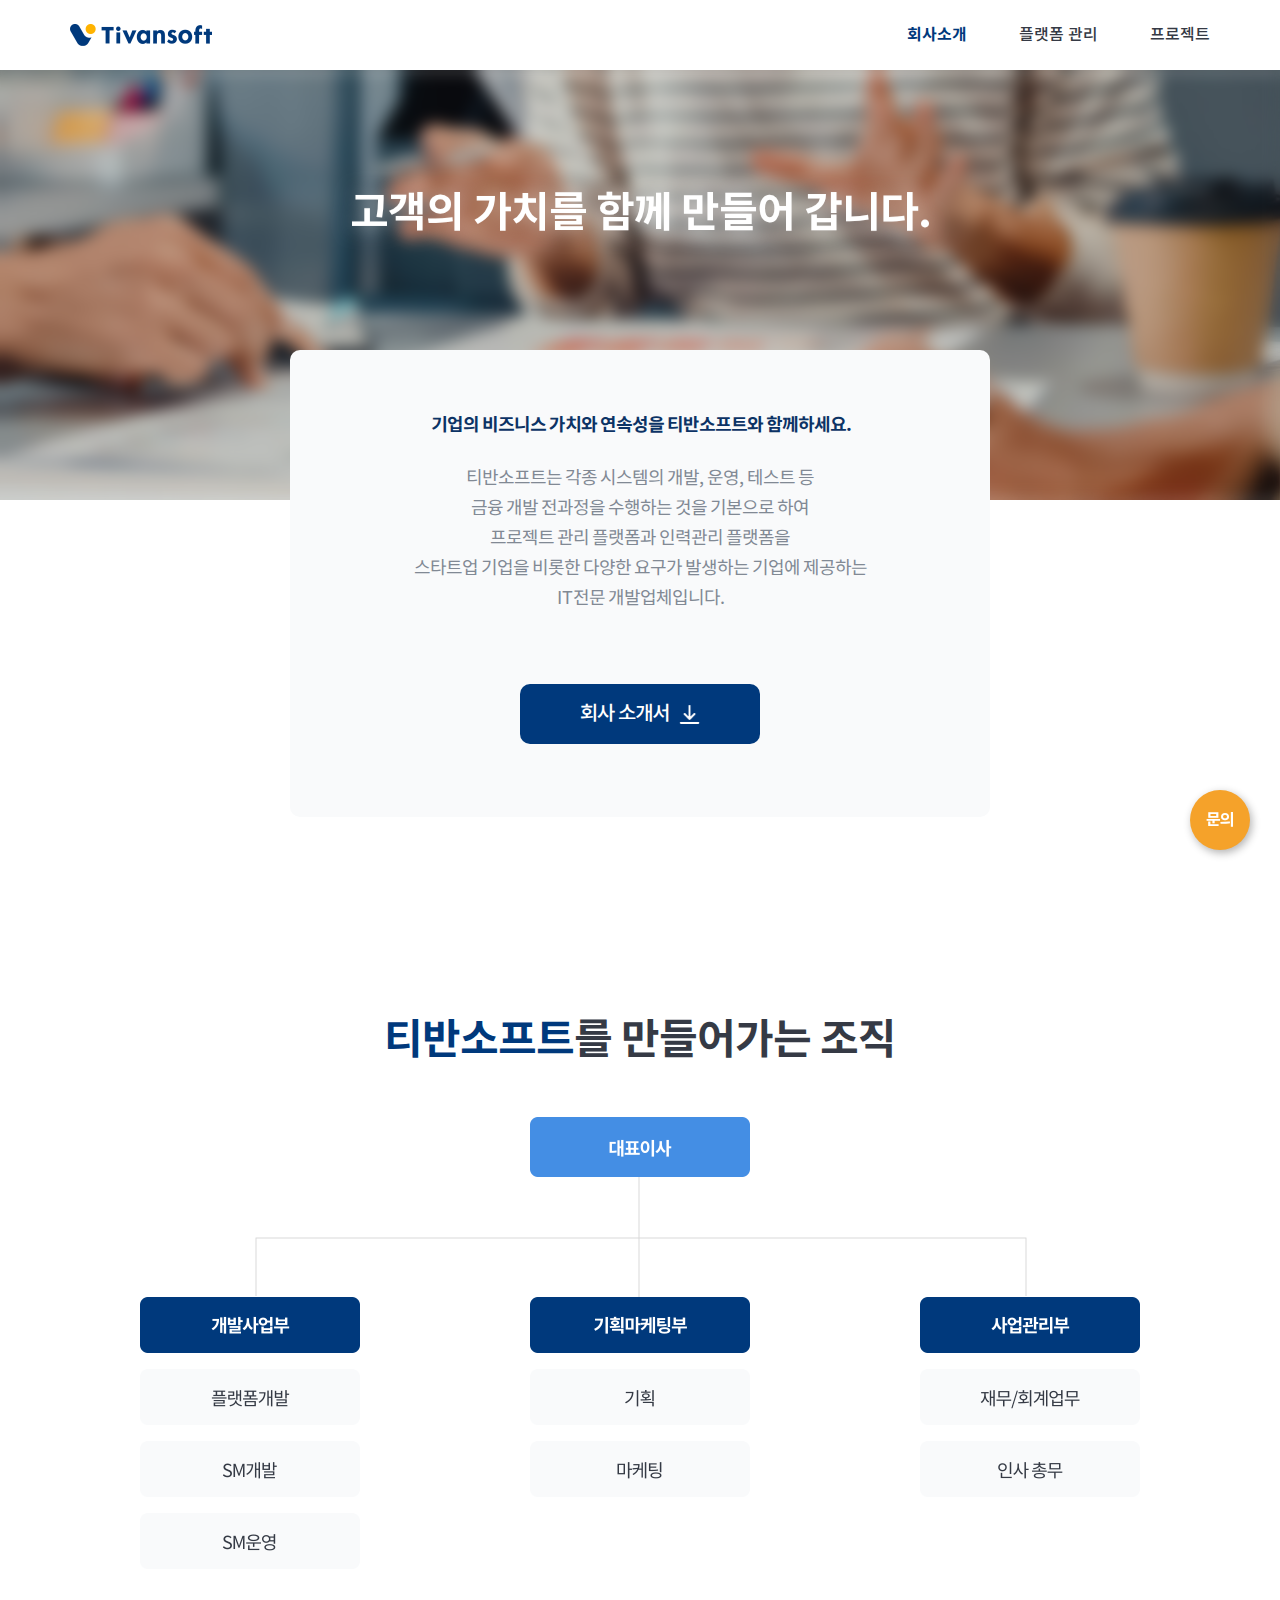
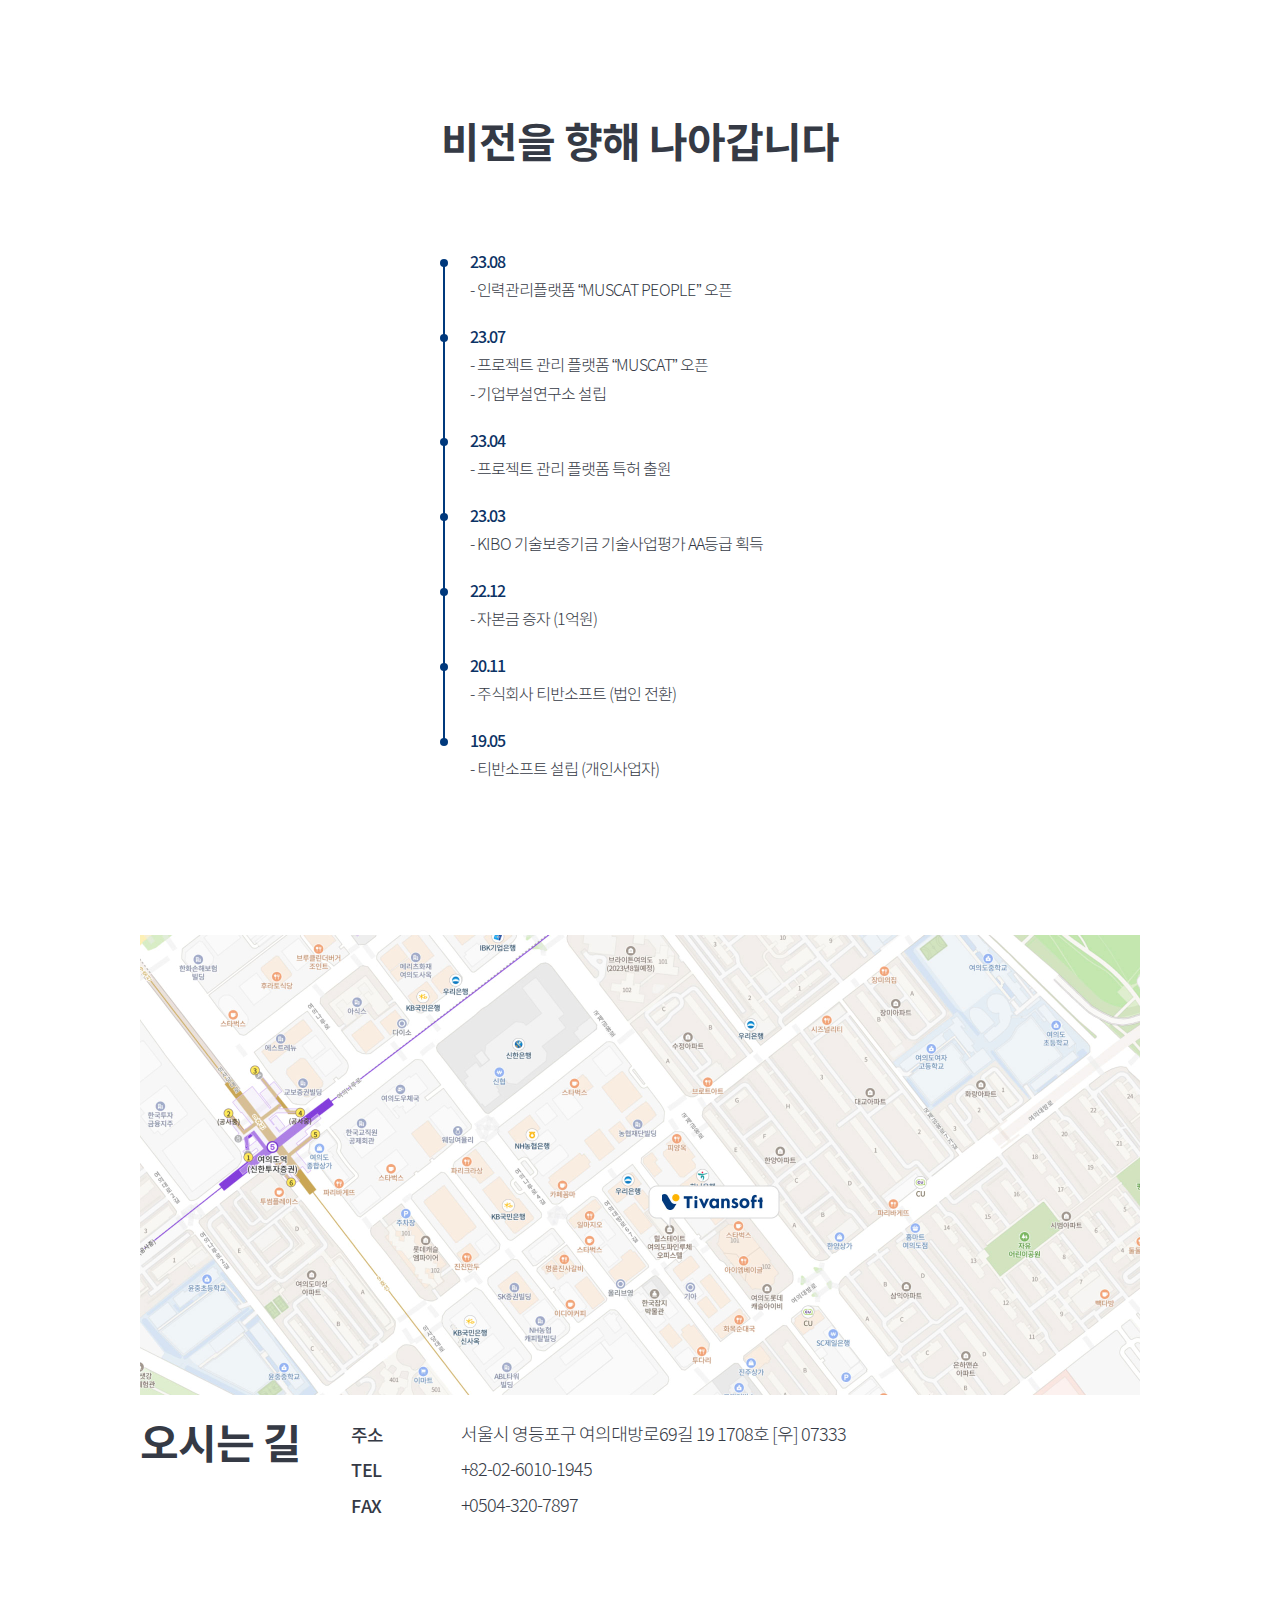
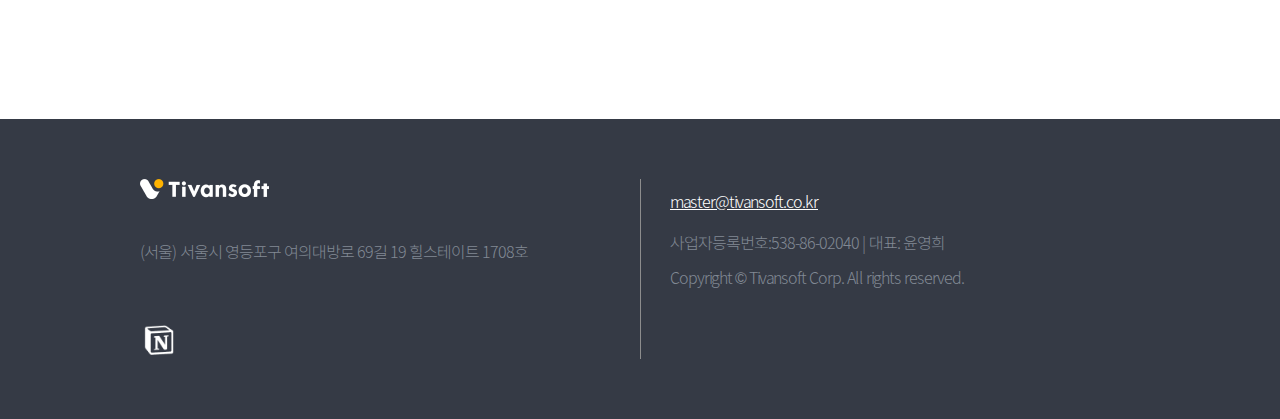
==== commit f5c969c4: "final" ====
--- a/about.html
+++ b/about.html
@@ -246,22 +246,5 @@
             </div>
             <!-- //문의하기 modal -->
         </div>
-
-        <div class="layerPop_wrapper">
-            <div class="overlay"></div>
-            <div class="layerPop_container alert">
-                <div class="layerPop_header">
-                    <button class="btn_close">창 닫기</button>
-                </div>
-                <div class="layerPop_content">
-                    <p class="txt st1">로그인 실패</p>
-                    <p class="txt st2">이메일 또는 비밀번호를 재확인 해주세요.</p>
-                    <div class="layerPop_footer">
-                        <!-- <button class="btn md st3">취소</button> -->
-                        <button class="btn md st1">확인</button>
-                    </div>
-                </div>
-            </div>
-        </div>
     </body>
 </html>
--- a/assets/css/main.css
+++ b/assets/css/main.css
@@ -60,6 +60,9 @@
     background-image: url('../images/main/btn_pause.svg');
     vertical-align: -2px;
 }
+.btn_pause.on{
+    background-image: url('../images/main/btn_pause_on.svg');
+}
 
 .indicator_wrap .paging span + span{
     margin-left: 4px;
@@ -74,6 +77,25 @@
 }
 .indicator_wrap .paging .total{
     opacity: 0.3;
+}
+.TopVisual .list_visual{
+    position: relative;
+}
+.TopVisual .list_visual::before{
+    content: "";
+    display: block;
+    position: absolute;
+    bottom: 60px;
+    left: 50%;
+    transform: translateX(-50%);
+    width: 24px;
+    height: 32px;
+    background-image: url('../images/main/ico_scroll.svg');
+    background-repeat: no-repeat;
+    background-position: center;
+    z-index: 10;
+
+    
 }
 
 .TopVisual .list_visual li{
@@ -186,6 +208,9 @@
 }
 
 @media (max-width: 768px) {
+    .TopVisual .list_visual::before{
+        display: none;
+    }
 
     .TopVisual .list_visual li {
         height: calc(100vh - 50px);
